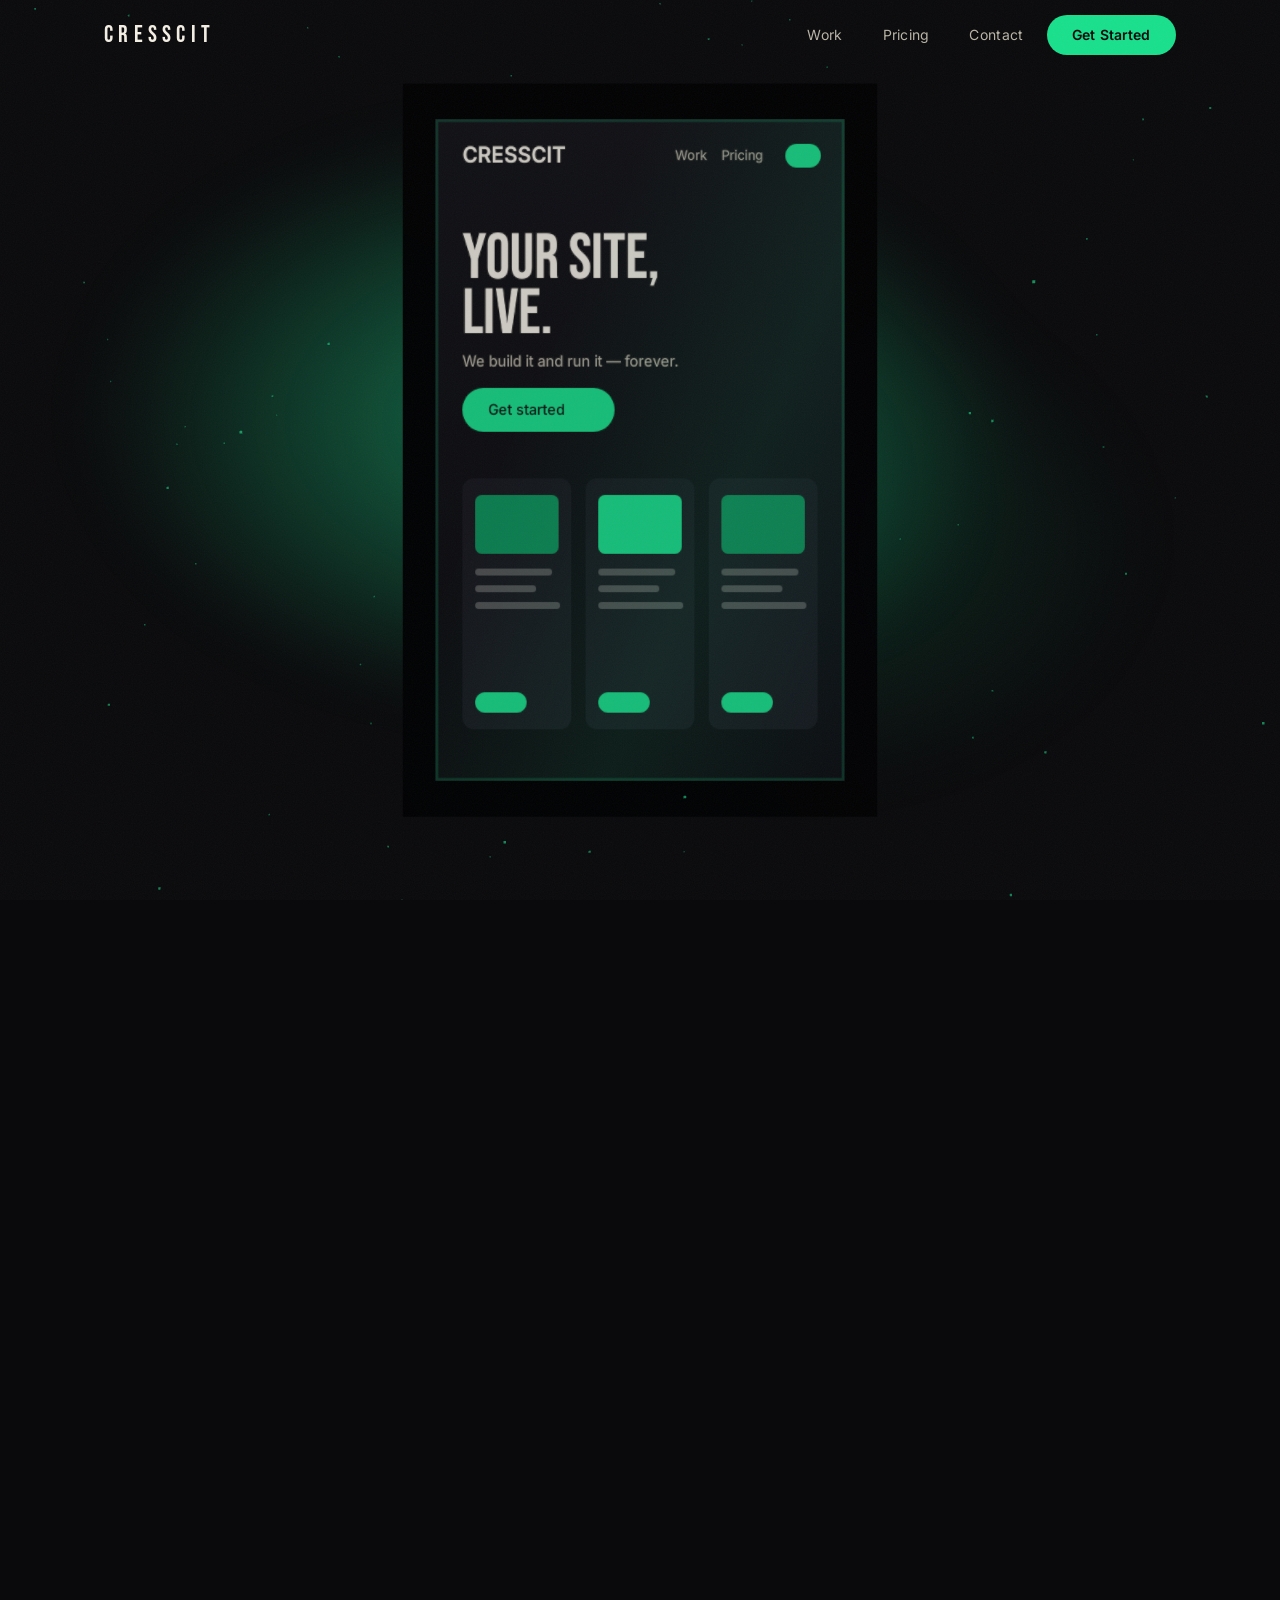
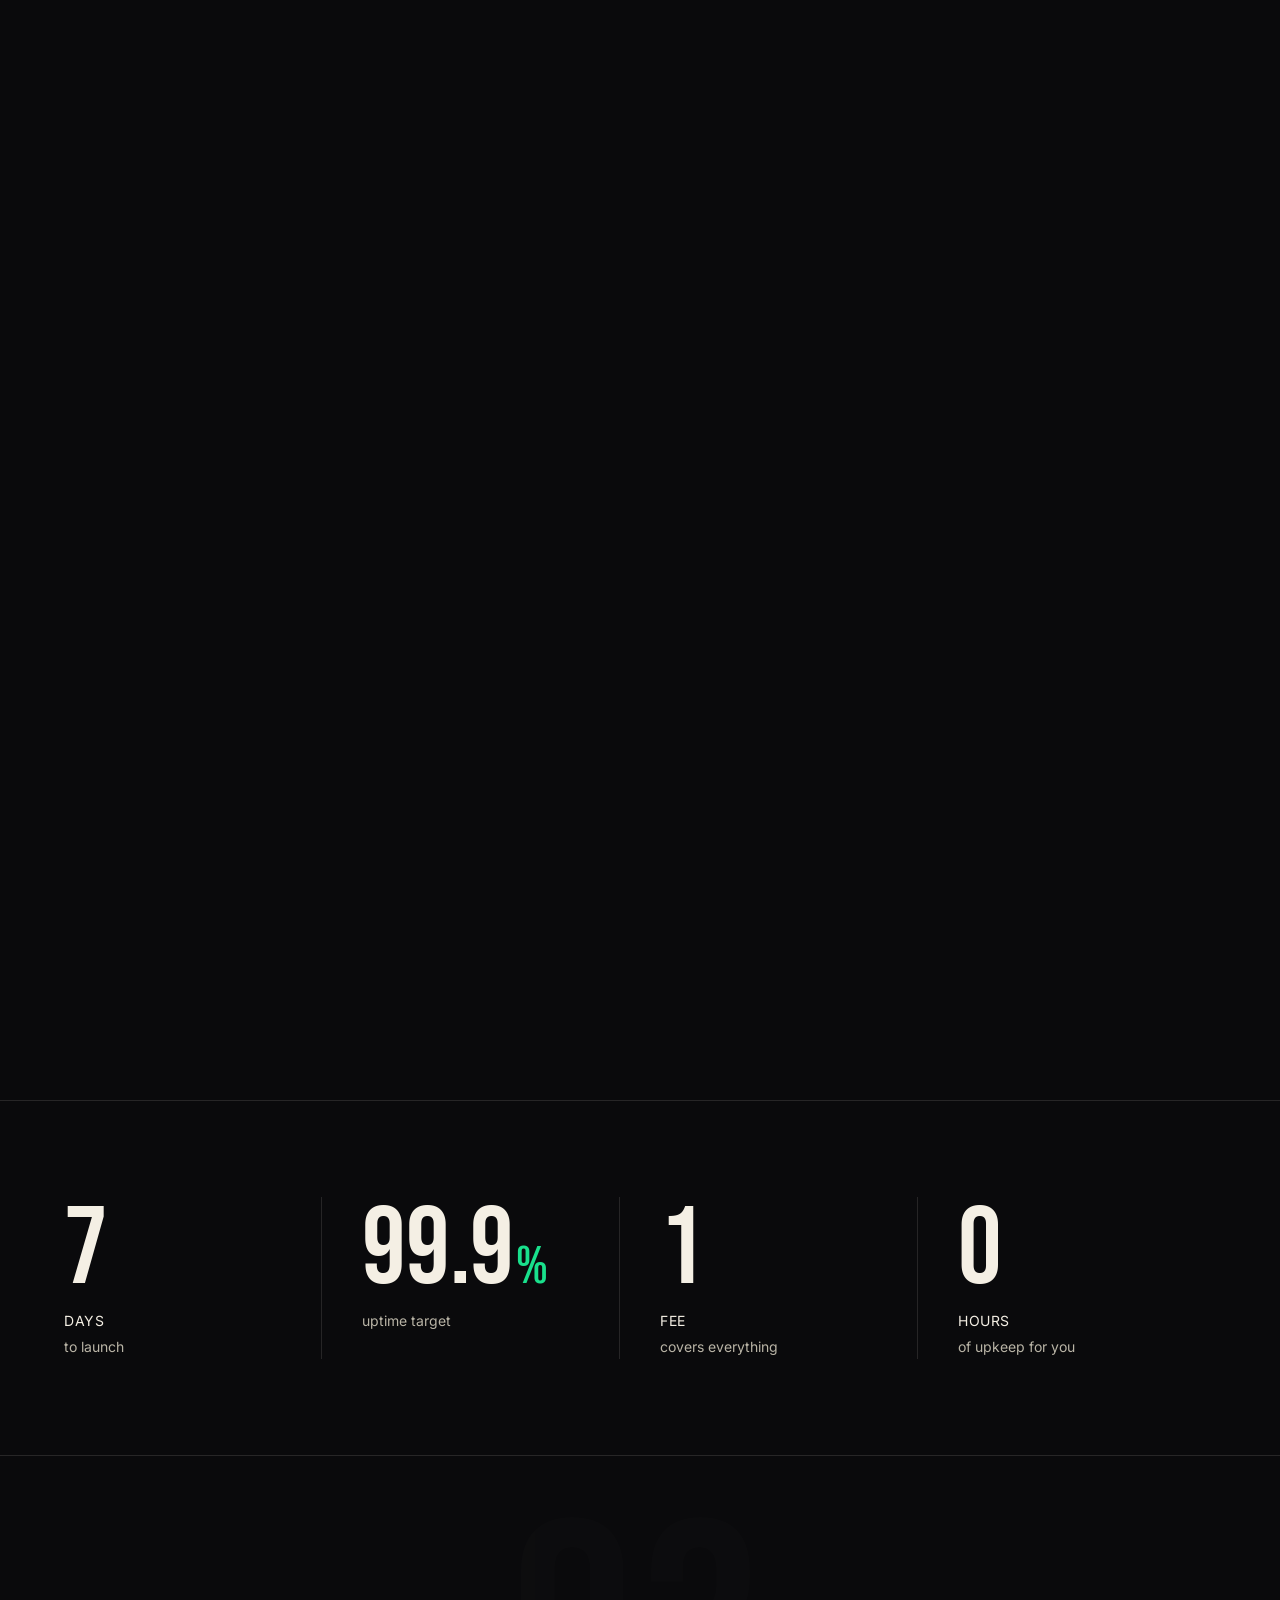
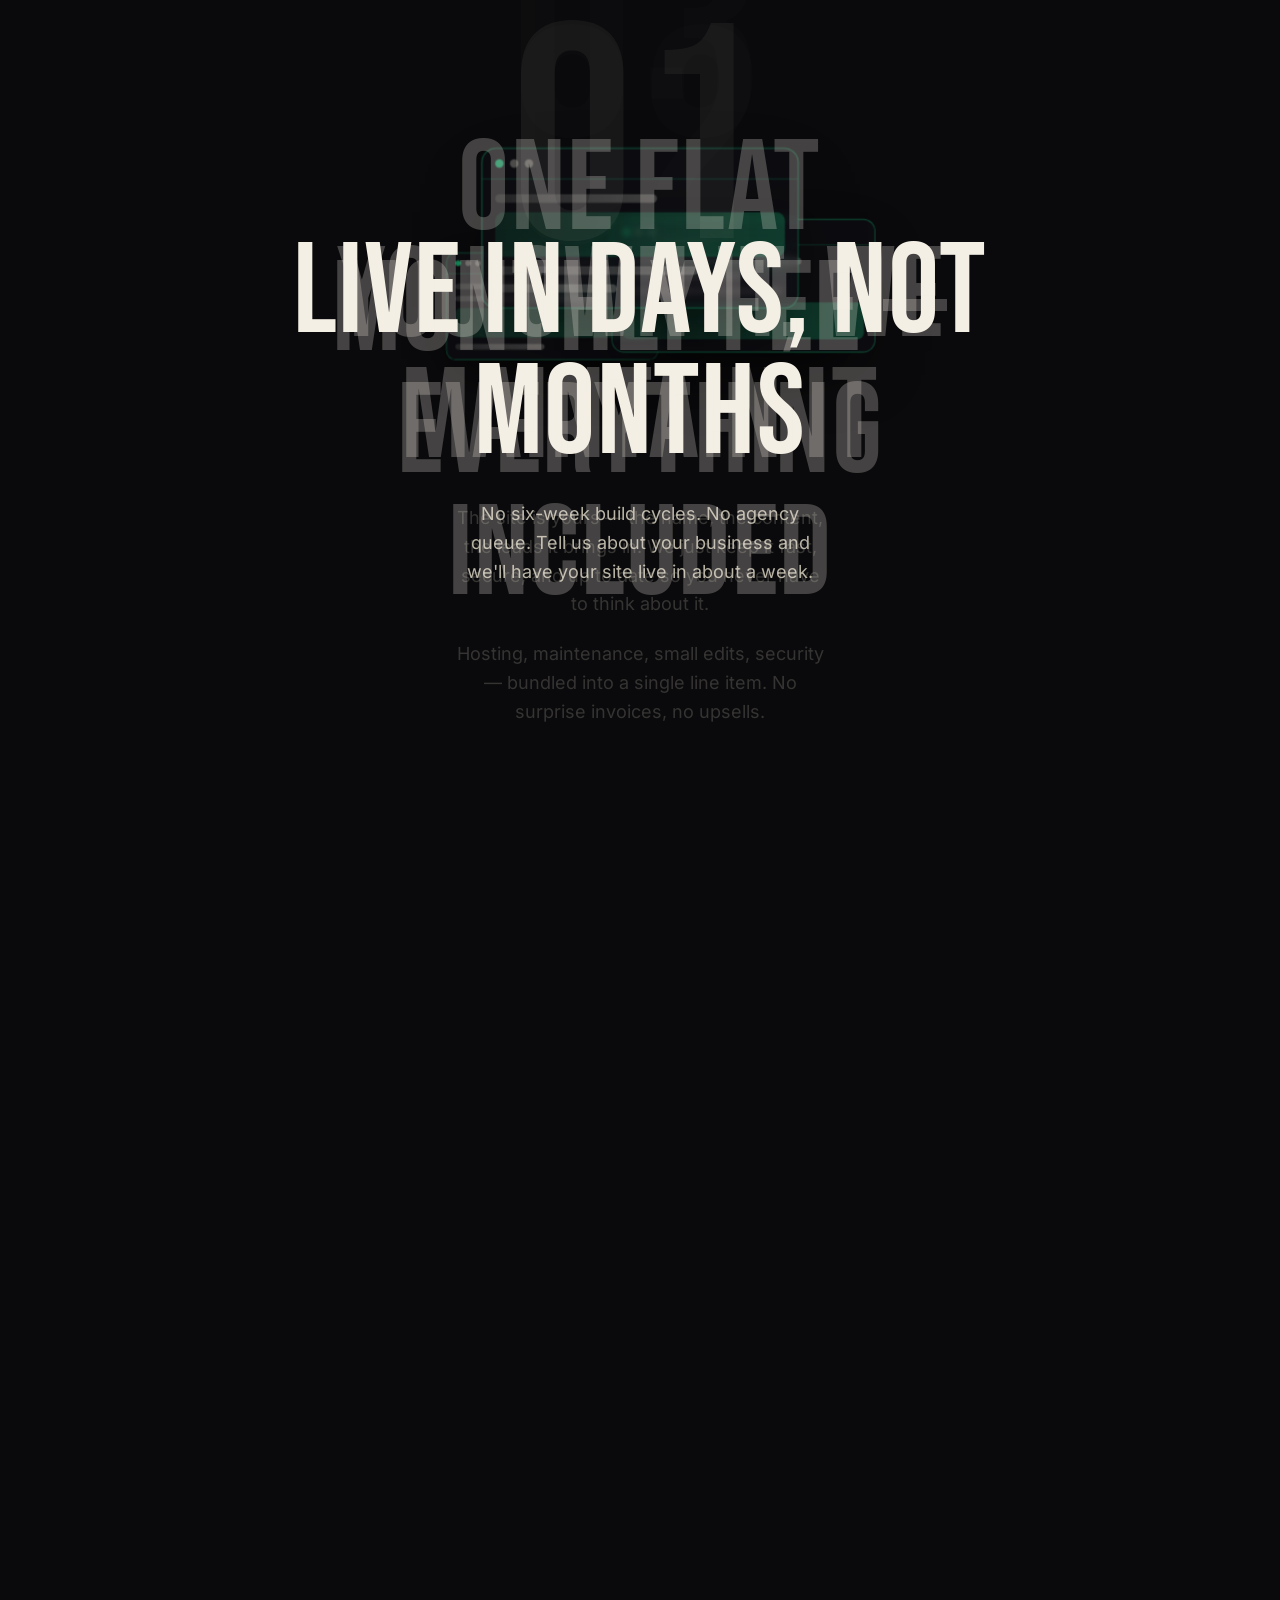
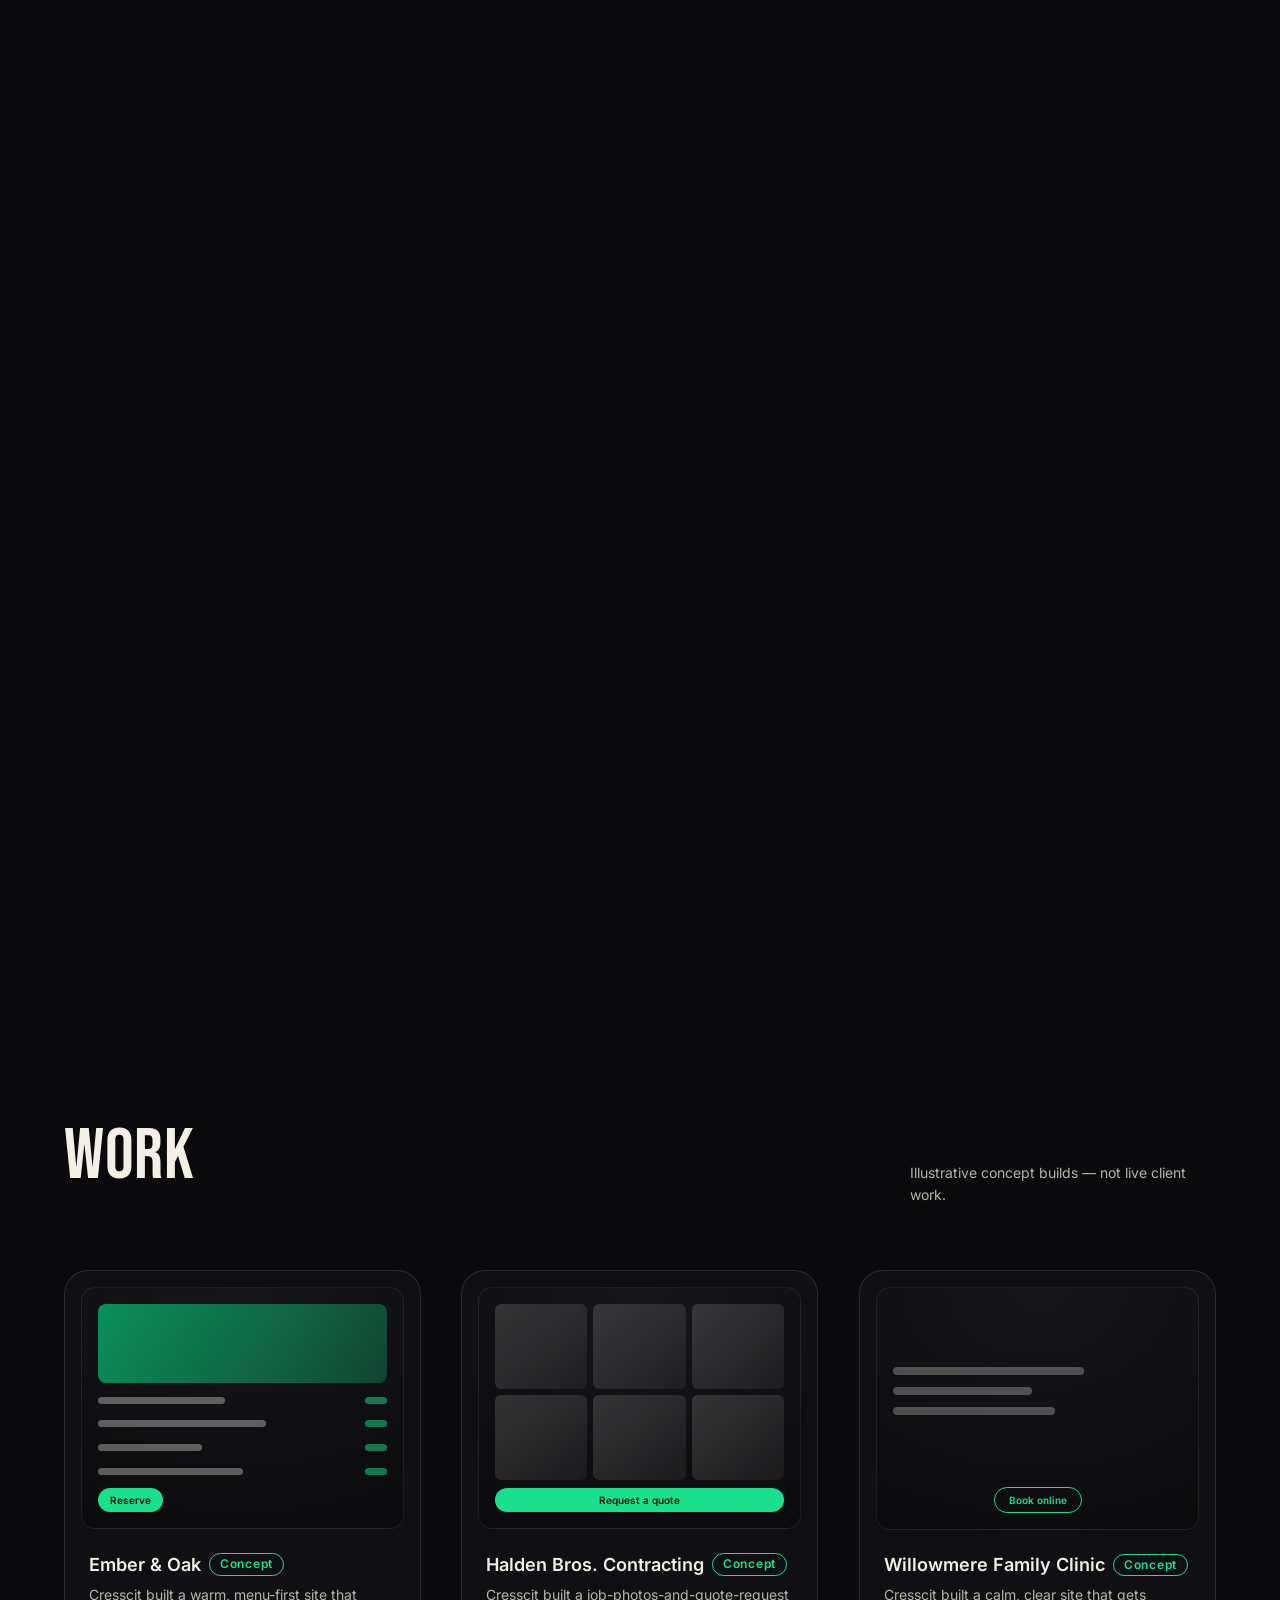
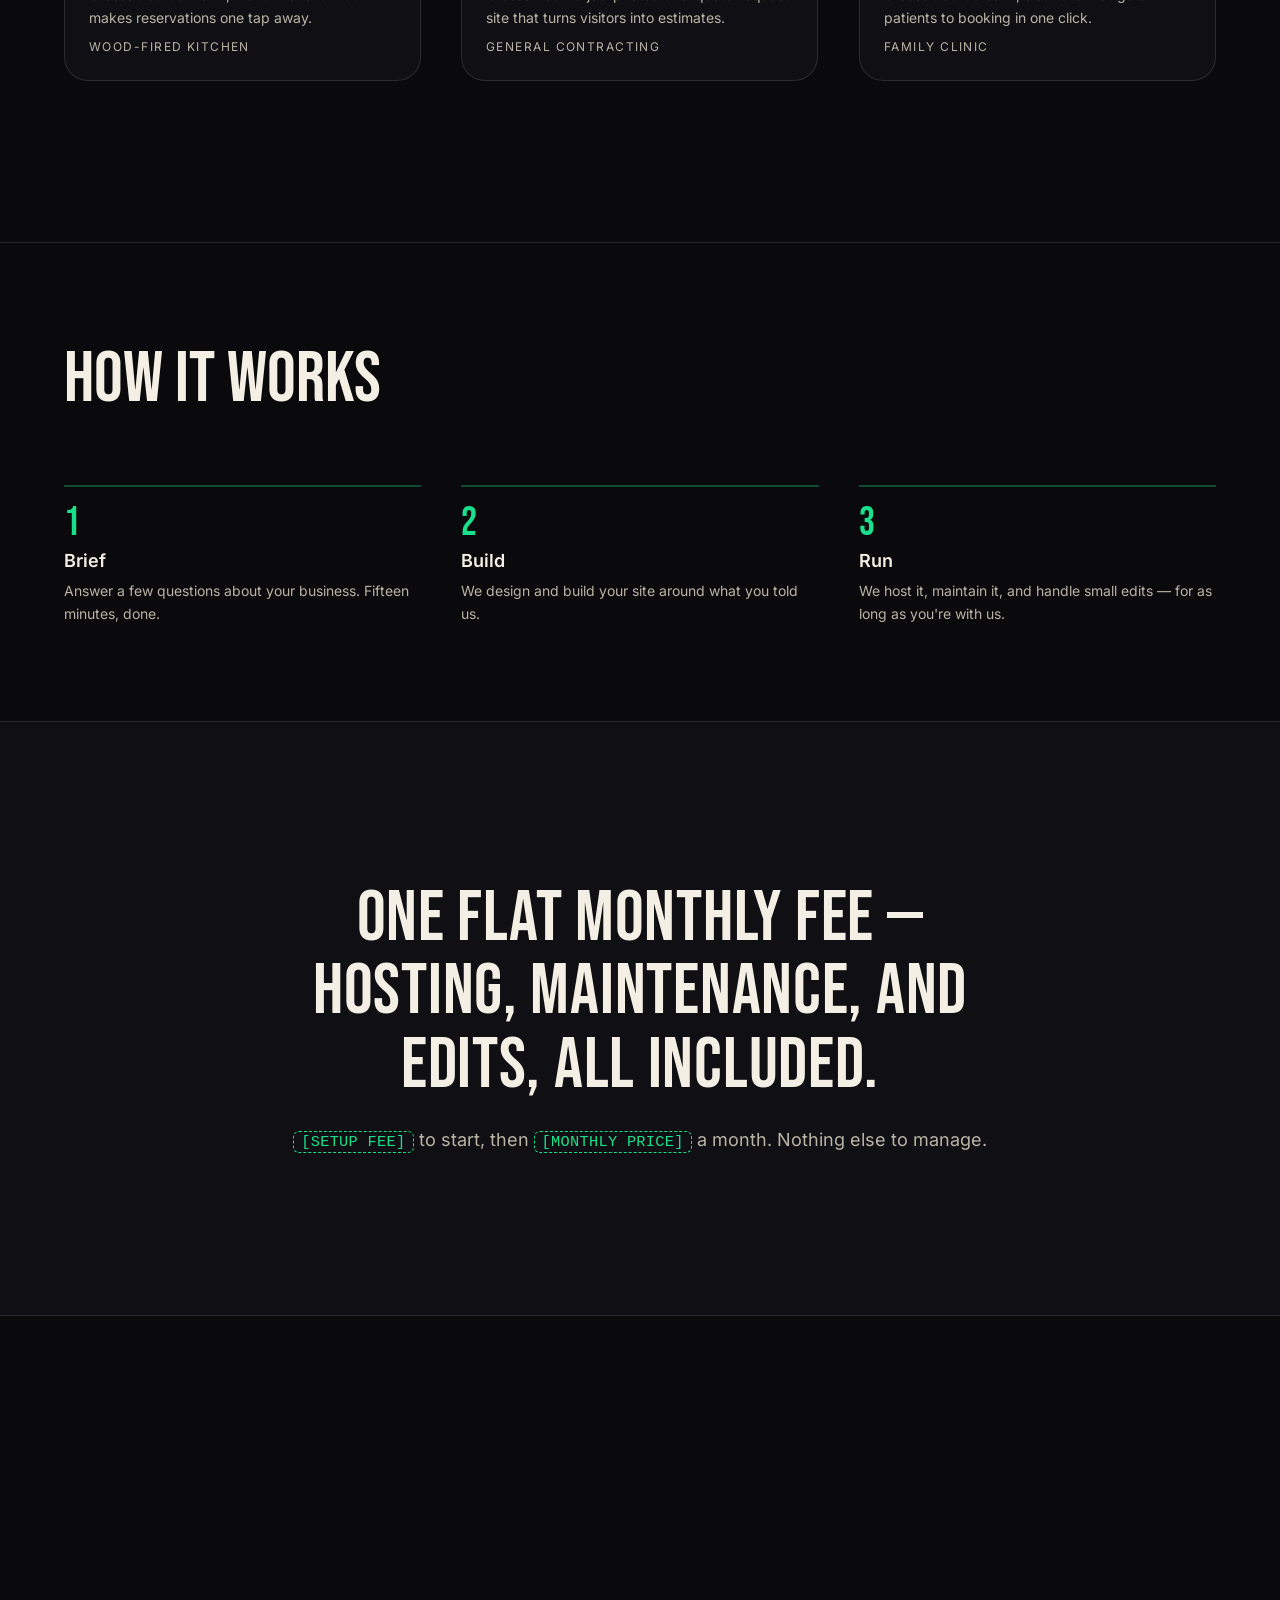
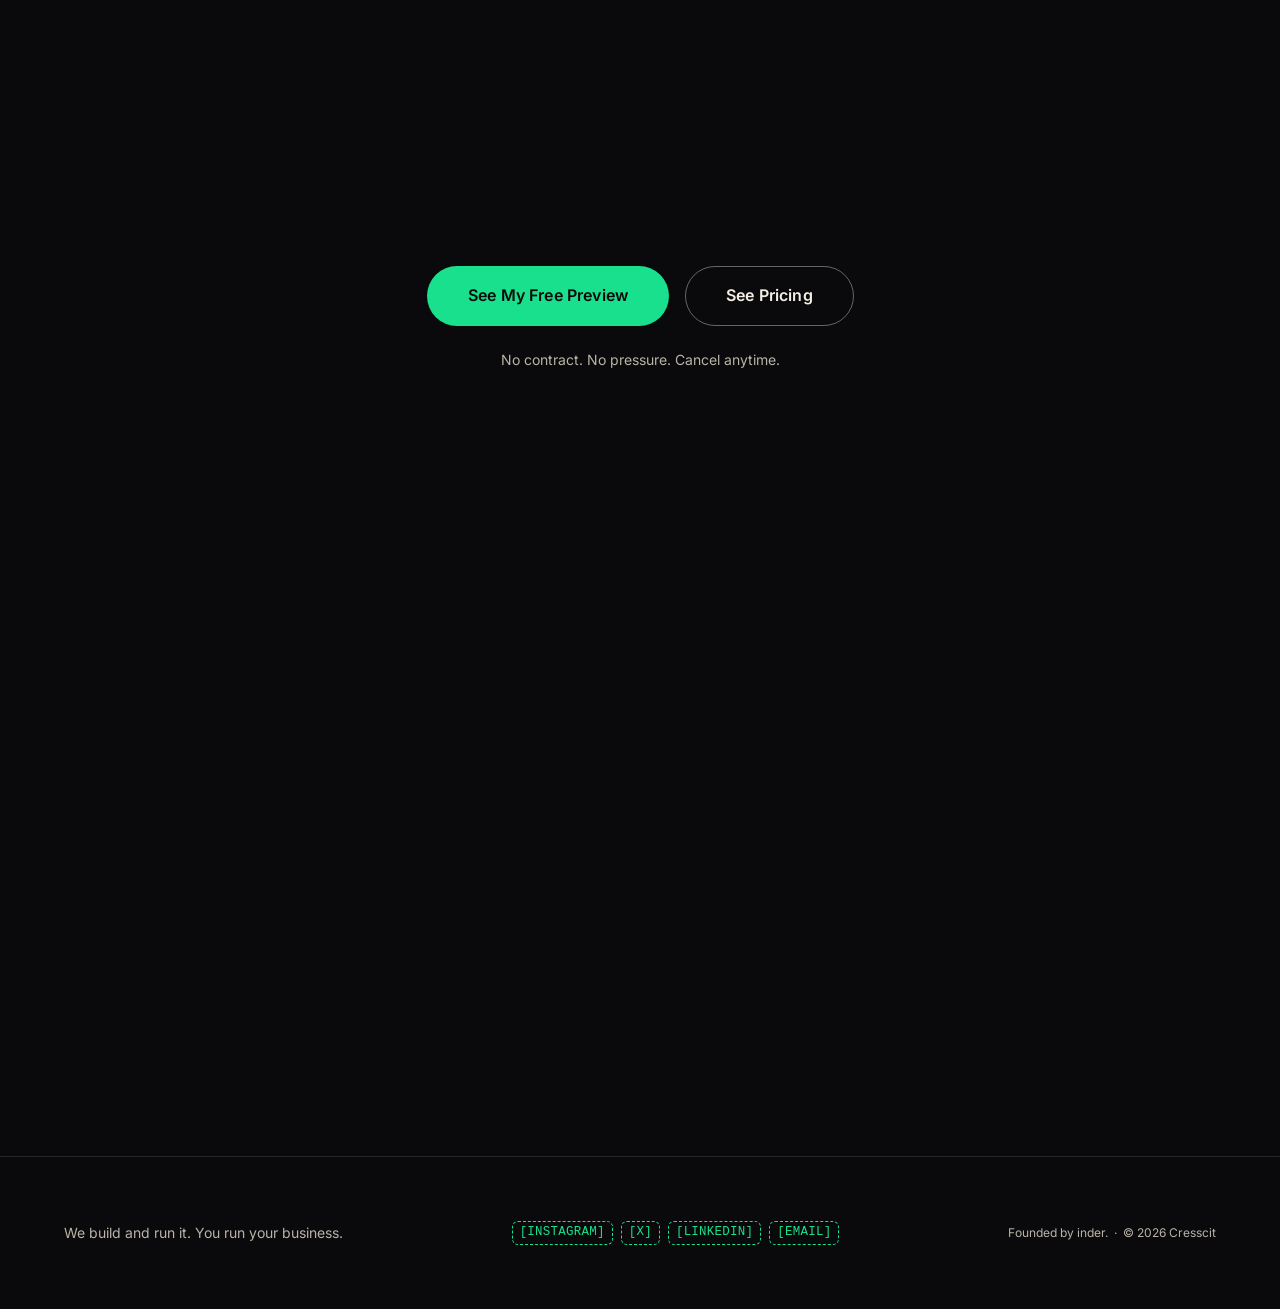
==== index.html @ 9663f8cd "Cresscit flagship landing page — QA-passed initial release Static cinematic landing page: WebGL mono" ====
<!doctype html>
<html lang="en">
<head>
  <meta charset="utf-8">
  <meta name="viewport" content="width=device-width, initial-scale=1">

  <!-- @component: seo-head -->
  <title>Cresscit — We Build and Run Your Website</title>
  <meta name="description" content="Cresscit builds your small business website and runs it for good — hosting, maintenance, and edits, all in one flat monthly fee. Live in days.">
  <meta name="theme-color" content="#0a0a0c">

  <meta property="og:type" content="website">
  <meta property="og:title" content="Cresscit — We Build and Run Your Website So You Never Have To">
  <meta property="og:description" content="A website that just works. Cresscit designs, launches, and maintains it — one flat monthly fee, zero effort from you.">
  <!-- og:image intentionally omitted for now — see README. -->

  <link rel="icon" type="image/svg+xml" href="./assets/img/favicon.svg">

  <!-- Preload the two above-the-fold faces (display title + body). -->
  <link rel="preload" href="./assets/fonts/bebas-neue-latin-400-normal.woff2" as="font" type="font/woff2" crossorigin>
  <link rel="preload" href="./assets/fonts/inter-latin-400-normal.woff2" as="font" type="font/woff2" crossorigin>

  <link rel="stylesheet" href="./css/tokens.css">
  <link rel="stylesheet" href="./css/main.css">

  <!-- Three.js resolves the bare "three" specifier to the vendored ES module. -->
  <script type="importmap">
    { "imports": { "three": "./assets/vendor/three.module.min.js" } }
  </script>

  <!-- Lenis (UMD) — deferred so it never blocks render. -->
  <script src="./assets/vendor/lenis.min.js" defer></script>
  <!-- Site behavior (ES module); it imports ./js/hero-scene.js itself. -->
  <script type="module" src="./js/main.js"></script>
</head>
<body>
  <!-- @component: skip-link -->
  <a class="skip-link" href="#main">Skip to content</a>

  <!-- @component: grain (film-grain overlay, decorative) -->
  <div class="grain" aria-hidden="true"></div>

  <!-- @component: nav -->
  <header class="nav" data-nav>
    <div class="nav__inner">
      <a class="nav__wordmark" href="#top" aria-label="Cresscit — home">CRESSCIT</a>
      <nav class="nav__links" aria-label="Primary">
        <a href="#work">Work</a>
        <a href="#pricing">Pricing</a>
        <a href="#contact">Contact</a>
      </nav>
      <a class="btn btn--pill" href="#contact">Get Started</a>
    </div>
  </header>

  <main id="main">
    <span id="top" aria-hidden="true"></span>

    <!-- @component: hero-monolith -->
    <section class="hero" data-hero aria-labelledby="hero-title">
      <div class="hero__pin">
        <!-- Decorative fake-bloom + WebGL scene (or CSS fallback). -->
        <div class="hero__bloom" aria-hidden="true"></div>
        <div class="hero__scene" aria-hidden="true">
          <canvas class="hero__canvas" data-hero-canvas></canvas>
          <!-- CSS poster "monolith": visible while the WebGL scene lazy-loads;
               stays permanently if WebGL is unavailable or motion is reduced. -->
          <div class="hero__fallback" data-hero-fallback aria-hidden="true">
            <div class="hero__slab"></div>
          </div>
        </div>

        <div class="hero__overlay">
          <!-- Real text H1 = LCP element (not drawn on canvas). -->
          <h1 class="hero__title" id="hero-title" data-hero-title aria-label="Cresscit">
            <span aria-hidden="true">C</span><span aria-hidden="true">R</span><span aria-hidden="true">E</span><span aria-hidden="true">S</span><span aria-hidden="true">S</span><span aria-hidden="true">C</span><span aria-hidden="true">I</span><span aria-hidden="true">T</span>
          </h1>
          <p class="hero__subtitle" data-hero-sub>We build your website. Then we run it — forever.</p>
          <div class="hero__hint" data-hero-hint aria-hidden="true">
            <span class="hero__hint-line"></span>
            <span class="hero__hint-label">Scroll</span>
          </div>
        </div>
      </div>
    </section>

    <!-- @component: stats -->
    <section class="stats" aria-label="Cresscit by the numbers" data-stats>
      <div class="stats__inner">
        <div class="stat">
          <span class="stat__value"><span class="stat__num" data-count-to="7" data-count-decimals="0">0</span></span>
          <span class="stat__suffix">days</span>
          <span class="stat__label">to launch</span>
        </div>
        <div class="stat">
          <span class="stat__value"><span class="stat__num" data-count-to="99.9" data-count-decimals="1">0</span><span class="stat__unit">%</span></span>
          <span class="stat__label">uptime target</span>
        </div>
        <div class="stat">
          <span class="stat__value"><span class="stat__num" data-count-to="1" data-count-decimals="0">0</span></span>
          <span class="stat__suffix">fee</span>
          <span class="stat__label">covers everything</span>
        </div>
        <div class="stat">
          <span class="stat__value"><span class="stat__num" data-count-to="0" data-count-decimals="0">0</span></span>
          <span class="stat__suffix">hours</span>
          <span class="stat__label">of upkeep for you</span>
        </div>
      </div>
    </section>

    <!-- @component: pillars-forge -->
    <section class="pillars" data-pillars aria-labelledby="pillars-heading">
      <h2 class="visually-hidden" id="pillars-heading">Why Cresscit</h2>
      <div class="pillars__pin">
        <!-- Decorative floating holographic browser windows. -->
        <div class="forge" aria-hidden="true">
          <div class="forge__window" data-depth="0.10" style="--z:-620px; --x:-30%; --y:-24%; --s:.72; --delay:0s;">
            <div class="win__bar"><span></span><span></span><span></span></div>
            <div class="win__body"><i style="width:70%"></i><i style="width:44%"></i><i style="width:58%"></i><i class="win__block"></i></div>
          </div>
          <div class="forge__window" data-depth="0.18" style="--z:-460px; --x:34%; --y:-30%; --s:.82; --delay:-3s;">
            <div class="win__bar"><span></span><span></span><span></span></div>
            <div class="win__body"><i style="width:52%"></i><i class="win__block"></i><i style="width:64%"></i><i style="width:38%"></i></div>
          </div>
          <div class="forge__window" data-depth="0.30" style="--z:-300px; --x:-38%; --y:26%; --s:.92; --delay:-6s;">
            <div class="win__bar"><span></span><span></span><span></span></div>
            <div class="win__body"><i style="width:60%"></i><i style="width:80%"></i><i class="win__block"></i><i style="width:46%"></i></div>
          </div>
          <div class="forge__window" data-depth="0.46" style="--z:-160px; --x:40%; --y:24%; --s:1.02; --delay:-9s;">
            <div class="win__bar"><span></span><span></span><span></span></div>
            <div class="win__body"><i style="width:74%"></i><i style="width:50%"></i><i style="width:66%"></i><i class="win__block"></i></div>
          </div>
          <div class="forge__window" data-depth="0.60" style="--z:-40px; --x:0%; --y:-2%; --s:1.10; --delay:-12s;">
            <div class="win__bar"><span></span><span></span><span></span></div>
            <div class="win__body"><i style="width:56%"></i><i class="win__block"></i><i style="width:70%"></i><i style="width:42%"></i></div>
          </div>
        </div>

        <div class="pillars__stage">
          <!-- @component: pillar -->
          <article class="pillar" data-pillar="0">
            <span class="pillar__num" aria-hidden="true">01</span>
            <div class="pillar__text">
              <h3 class="pillar__head">Live in days, not months</h3>
              <p class="pillar__body">No six-week build cycles. No agency queue. Tell us about your business and we'll have your site live in about a week.</p>
            </div>
          </article>
          <article class="pillar" data-pillar="1">
            <span class="pillar__num" aria-hidden="true">02</span>
            <div class="pillar__text">
              <h3 class="pillar__head">You own it, we maintain it</h3>
              <p class="pillar__body">The site is yours — the name, the content, the leads it brings in. We just keep it fast, secure, and up to date so you never have to think about it.</p>
            </div>
          </article>
          <article class="pillar" data-pillar="2">
            <span class="pillar__num" aria-hidden="true">03</span>
            <div class="pillar__text">
              <h3 class="pillar__head">One flat monthly fee — everything included</h3>
              <p class="pillar__body">Hosting, maintenance, small edits, security — bundled into a single line item. No surprise invoices, no upsells.</p>
            </div>
          </article>
        </div>
      </div>
    </section>

    <!-- @component: work-cards -->
    <section class="work" id="work" aria-labelledby="work-heading">
      <div class="work__inner">
        <header class="work__header">
          <h2 class="work__title" id="work-heading">Work</h2>
          <p class="work__note">Illustrative concept builds — not live client work.</p>
        </header>

        <div class="work__grid">
          <!-- @component: work-card -->
          <article class="card reveal" data-card>
            <div class="card__screen" aria-hidden="true">
              <!-- Restaurant mockup: hero band + menu rows -->
              <div class="mock mock--restaurant">
                <div class="mock__band"></div>
                <div class="mock__rows">
                  <span class="mock__row"><em style="width:44%"></em><b></b></span>
                  <span class="mock__row"><em style="width:58%"></em><b></b></span>
                  <span class="mock__row"><em style="width:36%"></em><b></b></span>
                  <span class="mock__row"><em style="width:50%"></em><b></b></span>
                </div>
                <span class="mock__cta">Reserve</span>
              </div>
            </div>
            <div class="card__meta">
              <h3 class="card__name">Ember &amp; Oak <span class="tag">Concept</span></h3>
              <p class="card__line">Cresscit built a warm, menu-first site that makes reservations one tap away.</p>
              <p class="card__vertical">Wood-fired kitchen</p>
            </div>
          </article>

          <article class="card reveal" data-card>
            <div class="card__screen" aria-hidden="true">
              <!-- Contractor mockup: photo grid + quote button -->
              <div class="mock mock--contractor">
                <div class="mock__grid">
                  <span></span><span></span><span></span>
                  <span></span><span></span><span></span>
                </div>
                <span class="mock__cta mock__cta--wide">Request a quote</span>
              </div>
            </div>
            <div class="card__meta">
              <h3 class="card__name">Halden Bros. Contracting <span class="tag">Concept</span></h3>
              <p class="card__line">Cresscit built a job-photos-and-quote-request site that turns visitors into estimates.</p>
              <p class="card__vertical">General contracting</p>
            </div>
          </article>

          <article class="card reveal" data-card>
            <div class="card__screen" aria-hidden="true">
              <!-- Clinic mockup: calm rows + booking pill -->
              <div class="mock mock--clinic">
                <div class="mock__calm">
                  <span class="mock__line" style="width:66%"></span>
                  <span class="mock__line" style="width:48%"></span>
                  <span class="mock__line" style="width:56%"></span>
                </div>
                <span class="mock__pill">Book online</span>
              </div>
            </div>
            <div class="card__meta">
              <h3 class="card__name">Willowmere Family Clinic <span class="tag">Concept</span></h3>
              <p class="card__line">Cresscit built a calm, clear site that gets patients to booking in one click.</p>
              <p class="card__vertical">Family clinic</p>
            </div>
          </article>
        </div>
      </div>
    </section>

    <!-- @component: steps -->
    <section class="steps" aria-labelledby="steps-heading">
      <div class="steps__inner">
        <h2 class="steps__title" id="steps-heading">How it works</h2>
        <ol class="steps__rail">
          <li class="step reveal">
            <span class="step__num">1</span>
            <h3 class="step__name">Brief</h3>
            <p class="step__line">Answer a few questions about your business. Fifteen minutes, done.</p>
          </li>
          <li class="step reveal">
            <span class="step__num">2</span>
            <h3 class="step__name">Build</h3>
            <p class="step__line">We design and build your site around what you told us.</p>
          </li>
          <li class="step reveal">
            <span class="step__num">3</span>
            <h3 class="step__name">Run</h3>
            <p class="step__line">We host it, maintain it, and handle small edits — for as long as you're with us.</p>
          </li>
        </ol>
      </div>
    </section>

    <!-- @component: pricing -->
    <section class="pricing" id="pricing" aria-labelledby="pricing-heading">
      <div class="pricing__inner">
        <h2 class="pricing__lede" id="pricing-heading">One flat monthly fee — hosting, maintenance, and edits, all included.</h2>
        <p class="pricing__detail">
          <mark class="ph">[SETUP FEE]</mark> to start, then <mark class="ph">[MONTHLY PRICE]</mark> a month. Nothing else to manage.
        </p>
      </div>
    </section>

    <!-- @component: cta-finale -->
    <section class="finale" id="contact" aria-labelledby="finale-heading">
      <div class="finale__pin">
        <div class="finale__inner">
          <h2 class="finale__line" id="finale-heading" data-finale aria-label="Get your site live this week.">
            <span class="word">Get</span> <span class="word">your</span> <span class="word">site</span> <span class="word">live</span> <span class="word">this</span> <span class="word">week.</span>
          </h2>
          <div class="finale__actions">
            <a class="btn btn--primary" href="mailto:hello@cresscit.com?subject=Free%20preview%20request">See My Free Preview</a>
            <a class="btn btn--outline" href="#pricing">See Pricing</a>
          </div>
          <p class="finale__micro">No contract. No pressure. Cancel anytime.</p>
        </div>
      </div>
    </section>
  </main>

  <!-- @component: footer -->
  <footer class="footer">
    <div class="footer__inner">
      <p class="footer__tagline">We build and run it. You run your business.</p>
      <p class="footer__social">
        <mark class="ph">[INSTAGRAM]</mark> <mark class="ph">[X]</mark> <mark class="ph">[LINKEDIN]</mark> <mark class="ph">[EMAIL]</mark>
      </p>
      <p class="footer__credit">Founded by inder. &nbsp;·&nbsp; © 2026 Cresscit</p>
    </div>
  </footer>
</body>
</html>
---- css/tokens.css ----
/* ==========================================================================
   CRESSCIT — Design Tokens
   Every color / space / type / motion value the site uses lives HERE only.
   Consumed by css/main.css. Do not hard-code raw values elsewhere.
   ========================================================================== */

/* @component: font-faces (self-hosted, OFL — no runtime CDN) */
@font-face {
  font-family: 'Bebas Neue';
  font-style: normal;
  font-weight: 400;
  font-display: swap;
  src: url('../assets/fonts/bebas-neue-latin-400-normal.woff2') format('woff2');
}
@font-face {
  font-family: 'Inter';
  font-style: normal;
  font-weight: 400;
  font-display: swap;
  src: url('../assets/fonts/inter-latin-400-normal.woff2') format('woff2');
}
@font-face {
  font-family: 'Inter';
  font-style: normal;
  font-weight: 600;
  font-display: swap;
  src: url('../assets/fonts/inter-latin-600-normal.woff2') format('woff2');
}

:root {
  /* ---- Ink (backgrounds) ------------------------------------------------ */
  --ink: #0a0a0c;
  --ink-2: #101014;
  --ink-3: #16161c;

  /* ---- Emerald (accent / glow only) ------------------------------------ */
  --emerald: #19e08c;
  --emerald-deep: #0b9159;
  --emerald-glow: rgba(25, 224, 140, .35);

  /* ---- Cream (type) ----------------------------------------------------- */
  --cream: #f4efe4;
  --cream-dim: #b9b4a6;

  /* ---- Type families ---------------------------------------------------- */
  --font-display: 'Bebas Neue', 'Arial Narrow', sans-serif; /* huge condensed */
  --font-body: 'Inter', system-ui, sans-serif;
  --font-mono: ui-monospace, 'SFMono-Regular', 'Menlo', 'Consolas', monospace;

  /* ---- Fluid type scale (clamp: min / preferred / max) ------------------ */
  --fs-100: .75rem;                                   /* 12px  — micro */
  --fs-200: .875rem;                                  /* 14px  — small */
  --fs-300: 1rem;                                     /* 16px  — body  */
  --fs-400: 1.125rem;                                 /* 18px  — lead  */
  --fs-500: clamp(1.5rem, 1rem + 2vw, 2.5rem);        /* sub-heads */
  --fs-600: clamp(2.25rem, 1rem + 5vw, 4.5rem);       /* section heads */
  --fs-700: clamp(3.5rem, 1rem + 9vw, 8rem);          /* pillar / display */
  --fs-hero: 18vw;                                    /* CRESSCIT title */
  --fs-finale: clamp(2.75rem, 1rem + 9vw, 9rem);      /* finale line */
  --fs-stat: clamp(3.5rem, 2rem + 6vw, 7rem);         /* stat values */
  --fs-ghost: clamp(9rem, 24vw, 22rem);               /* pillar ghost numerals */
  --fs-ghost-sm: clamp(4rem, 22vw, 5.5rem);           /* ghost numerals, narrow screens */

  --lh-tight: .9;
  --lh-snug: 1.15;
  --lh-body: 1.6;
  --tracking-wide: .22em;
  --tracking-wider: .34em;

  /* ---- Spacing scale (4 / 8 / 16 / 24 / 40 / 64 / 96 / 160) ------------- */
  --space-1: 4px;
  --space-2: 8px;
  --space-3: 16px;
  --space-4: 24px;
  --space-5: 40px;
  --space-6: 64px;
  --space-7: 96px;
  --space-8: 160px;

  /* ---- Radii ------------------------------------------------------------ */
  --radius-sm: 6px;
  --radius-md: 14px;
  --radius-lg: 24px;
  --radius-pill: 999px;

  /* ---- Layout ----------------------------------------------------------- */
  --maxw: 1200px;
  --maxw-narrow: 760px;
  --gutter: clamp(20px, 5vw, 64px);
  --hairline: 1px solid rgba(244, 239, 228, .12);
  --nav-h: 72px;

  /* ---- Z-layers --------------------------------------------------------- */
  --z-base: 0;
  --z-scene: 1;
  --z-content: 2;
  --z-nav: 50;
  --z-grain: 90;
  --z-skip: 100;

  /* ---- Easings ---------------------------------------------------------- */
  --ease-out: cubic-bezier(.16, 1, .3, 1);
  --ease-in-out: cubic-bezier(.65, 0, .35, 1);
  --ease-emphatic: cubic-bezier(.22, 1, .36, 1);

  /* ---- Durations -------------------------------------------------------- */
  --dur-fast: 160ms;
  --dur-base: 220ms;
  --dur-mid: 400ms;
  --dur-slow: 700ms;
  --dur-count: 900ms;

  /* ---- Shadows / glow --------------------------------------------------- */
  --shadow-card: 0 20px 60px -20px rgba(0, 0, 0, .8);
  --shadow-glow: 0 0 0 1px var(--emerald-glow), 0 24px 70px -24px var(--emerald-glow);
}
---- css/main.css ----
/* ==========================================================================
   CRESSCIT — Main stylesheet
   All raw values come from css/tokens.css custom properties.
   Order: reset · base · utilities · grain · nav · hero · stats · pillars ·
          work · steps · pricing · finale · footer · reduced-motion
   ========================================================================== */

/* ---- Reset / base ------------------------------------------------------- */
*, *::before, *::after { box-sizing: border-box; }
* { margin: 0; }

html {
  scroll-behavior: smooth;
  -webkit-text-size-adjust: 100%;
}
html.lenis, html.lenis body { height: auto; }
.lenis.lenis-smooth { scroll-behavior: auto !important; }
.lenis.lenis-smooth [data-lenis-prevent] { overscroll-behavior: contain; }
.lenis.lenis-stopped { overflow: hidden; }

body {
  background: var(--ink);
  color: var(--cream);
  font-family: var(--font-body);
  font-size: var(--fs-300);
  line-height: var(--lh-body);
  font-weight: 400;
  -webkit-font-smoothing: antialiased;
  text-rendering: optimizeLegibility;
  overflow-x: hidden;
}

img, svg, canvas { display: block; max-width: 100%; }
a { color: inherit; text-decoration: none; }
h1, h2, h3 { line-height: var(--lh-snug); font-weight: 400; }

::selection { background: var(--emerald); color: var(--ink); }

/* ---- Utilities ---------------------------------------------------------- */
/* Screen-reader-only: visually hidden but present in the accessibility tree. */
.visually-hidden {
  position: absolute !important;
  width: 1px; height: 1px;
  padding: 0; margin: -1px;
  overflow: hidden; clip: rect(0 0 0 0);
  white-space: nowrap; border: 0;
}

/* @component: skip-link */
.skip-link {
  position: fixed;
  top: var(--space-2);
  left: var(--space-2);
  z-index: var(--z-skip);
  padding: var(--space-2) var(--space-3);
  background: var(--emerald);
  color: var(--ink);
  font-weight: 600;
  border-radius: var(--radius-sm);
  transform: translateY(-160%);
  transition: transform var(--dur-base) var(--ease-out);
}
.skip-link:focus { transform: translateY(0); }

:where(a, button, [tabindex]):focus-visible {
  outline: 2px solid var(--emerald);
  outline-offset: 3px;
  border-radius: var(--radius-sm);
}

/* ---- Shared buttons ----------------------------------------------------- */
/* @component: btn */
.btn {
  display: inline-flex;
  align-items: center;
  justify-content: center;
  gap: var(--space-2);
  font-family: var(--font-body);
  font-weight: 600;
  font-size: var(--fs-300);
  letter-spacing: .01em;
  padding: var(--space-3) var(--space-5);
  border-radius: var(--radius-pill);
  border: 1px solid transparent;
  cursor: pointer;
  transition: transform var(--dur-base) var(--ease-out),
              box-shadow var(--dur-base) var(--ease-out),
              background-color var(--dur-base) var(--ease-out),
              color var(--dur-base) var(--ease-out);
  will-change: transform;
}
.btn--pill {
  background: var(--emerald);
  color: var(--ink);
  padding: var(--space-2) var(--space-4);
  font-size: var(--fs-200);
}
.btn--pill:hover { box-shadow: 0 0 0 4px var(--emerald-glow); transform: translateY(-1px); }

.btn--primary {
  background: var(--emerald);
  color: var(--ink);
}
.btn--primary:hover {
  transform: translateY(-2px);
  box-shadow: 0 12px 40px -8px var(--emerald-glow), 0 0 0 4px var(--emerald-glow);
}
.btn--outline {
  background: transparent;
  color: var(--cream);
  border-color: rgba(244, 239, 228, .4);
}
.btn--outline:hover { background: var(--cream); color: var(--ink); }

/* @component: grain (film-grain overlay) ---------------------------------- */
.grain {
  position: fixed;
  inset: 0;
  z-index: var(--z-grain);
  pointer-events: none;
  opacity: .04;
  background-image: url("data:image/svg+xml,%3Csvg xmlns='http://www.w3.org/2000/svg' width='140' height='140'%3E%3Cfilter id='n'%3E%3CfeTurbulence type='fractalNoise' baseFrequency='0.9' numOctaves='2' stitchTiles='stitch'/%3E%3C/filter%3E%3Crect width='100%25' height='100%25' filter='url(%23n)'/%3E%3C/svg%3E");
  background-size: 140px 140px;
  animation: grain-shift 700ms steps(8) infinite;
}
@keyframes grain-shift {
  0%   { transform: translate(0, 0); }
  12.5%{ transform: translate(-4%, 3%); }
  25%  { transform: translate(5%, -6%); }
  37.5%{ transform: translate(-6%, 4%); }
  50%  { transform: translate(4%, 5%); }
  62.5%{ transform: translate(-3%, -5%); }
  75%  { transform: translate(6%, 2%); }
  87.5%{ transform: translate(-5%, -3%); }
  100% { transform: translate(0, 0); }
}

/* @component: nav --------------------------------------------------------- */
.nav {
  position: fixed;
  inset: 0 0 auto 0;
  z-index: var(--z-nav);
  height: var(--nav-h);
  display: flex;
  align-items: center;
  border-bottom: 1px solid transparent;
  background: transparent;
  transition: background-color var(--dur-mid) var(--ease-out),
              border-color var(--dur-mid) var(--ease-out),
              backdrop-filter var(--dur-mid) var(--ease-out);
}
.nav.is-scrolled {
  background: rgba(10, 10, 12, .72);
  border-bottom-color: rgba(244, 239, 228, .12);
  -webkit-backdrop-filter: blur(14px);
  backdrop-filter: blur(14px);
}
.nav__inner {
  width: 100%;
  max-width: var(--maxw);
  margin: 0 auto;
  padding: 0 var(--gutter);
  display: flex;
  align-items: center;
  gap: var(--space-4);
}
.nav__wordmark {
  font-family: var(--font-display);
  font-size: 1.5rem;
  letter-spacing: var(--tracking-wide);
  color: var(--cream);
}
.nav__links {
  margin-left: auto;
  display: flex;
  gap: var(--space-5);
}
.nav__links a {
  font-size: var(--fs-200);
  color: var(--cream-dim);
  letter-spacing: .02em;
  transition: color var(--dur-base) var(--ease-out);
}
.nav__links a:hover { color: var(--cream); }

@media (max-width: 640px) {
  .nav__links { display: none; }
  .nav__inner { justify-content: space-between; }
  .btn--pill { margin-left: auto; }
}

/* @component: hero-monolith ----------------------------------------------- */
.hero {
  position: relative;
  height: 300vh;                 /* long scroll range drives the orbit */
}
.hero__pin {
  position: sticky;
  top: 0;
  height: 100vh;
  overflow: hidden;
}
.hero__bloom {
  position: absolute;
  inset: 0;
  z-index: var(--z-base);
  background:
    radial-gradient(60% 55% at 42% 46%, var(--emerald-glow), transparent 60%),
    radial-gradient(40% 40% at 62% 60%, rgba(11, 145, 89, .22), transparent 70%);
  filter: blur(30px);
  pointer-events: none;
}
.hero__bloom::after {
  content: "";
  position: absolute;
  inset: 0;
  background: radial-gradient(50% 45% at 46% 48%, rgba(25, 224, 140, .18), transparent 70%);
  mix-blend-mode: screen;
}
.hero__scene { position: absolute; inset: 0; z-index: var(--z-scene); }

/* Canvas starts invisible; `.webgl-ready` (added when the lazy-loaded scene
   initializes) fades it in over the poster. */
.hero__canvas {
  width: 100%;
  height: 100%;
  opacity: 0;
  transition: opacity var(--dur-mid) var(--ease-out);
}
.webgl-ready .hero__canvas { opacity: 1; }

/* Poster / fallback monolith — VISIBLE BY DEFAULT while three.js lazy-loads
   (and permanently under `.no-webgl` or reduced motion, where the scene is
   never initialized). Absolutely positioned inside the pinned hero, so
   showing/hiding it causes zero layout shift. */
.hero__fallback {
  display: grid;
  position: absolute;
  inset: 0;
  place-items: center;
  opacity: 1;
  transition: opacity var(--dur-mid) var(--ease-out);
}
.webgl-ready .hero__fallback { opacity: 0; }
.no-webgl .hero__canvas { display: none; }
.hero__slab {
  width: min(38vw, 320px);
  aspect-ratio: 2.2 / 3.4;
  border-radius: var(--radius-sm);
  background: linear-gradient(155deg, #14141a 0%, #0b0b0e 55%, #050507 100%);
  transform: perspective(1400px) rotateY(24deg) rotateX(4deg);
  box-shadow:
    -2px 0 0 var(--emerald),
    0 40px 120px -30px rgba(0, 0, 0, .9),
    0 0 90px -10px var(--emerald-glow);
}

.hero__overlay {
  position: absolute;
  inset: 0;
  z-index: var(--z-content);
  display: grid;
  place-content: center;
  text-align: center;
  padding: 0 var(--gutter);
  pointer-events: none;
}
.hero__title {
  font-family: var(--font-display);
  font-size: var(--fs-hero);
  line-height: var(--lh-tight);
  letter-spacing: .02em;
  color: var(--cream);
  display: flex;
  justify-content: center;
  gap: .015em;
  text-shadow: 0 0 60px rgba(0, 0, 0, .6);
}
.hero__title span {
  display: inline-block;
  transform: translateY(1.1em);
  filter: blur(14px);
  opacity: 0;
  will-change: transform, filter, opacity;
}
.hero__subtitle {
  margin-top: var(--space-4);
  font-size: var(--fs-400);
  color: var(--cream-dim);
  opacity: 0;
  transform: translateY(12px);
  will-change: opacity, transform;
}
.hero__hint {
  margin-top: var(--space-6);
  display: flex;
  flex-direction: column;
  align-items: center;
  gap: var(--space-2);
  opacity: 0;
  transition: opacity var(--dur-mid) var(--ease-out);
}
.hero__hint-line {
  width: 1px;
  height: 46px;
  background: linear-gradient(var(--cream-dim), transparent);
  animation: hint-pulse 1.8s var(--ease-in-out) infinite;
}
.hero__hint-label {
  font-size: var(--fs-100);
  letter-spacing: var(--tracking-wide);
  text-transform: uppercase;
  color: var(--cream-dim);
}
@keyframes hint-pulse {
  0%, 100% { opacity: .4; transform: scaleY(.7); transform-origin: top; }
  50%      { opacity: 1;  transform: scaleY(1);  transform-origin: top; }
}

/* @component: stats ------------------------------------------------------- */
.stats {
  position: relative;
  z-index: var(--z-content);
  background: var(--ink);
  padding: var(--space-7) var(--gutter);
  border-top: var(--hairline);
  border-bottom: var(--hairline);
}
.stats__inner {
  max-width: var(--maxw);
  margin: 0 auto;
  display: grid;
  grid-template-columns: repeat(4, 1fr);
  gap: var(--space-5);
}
.stat {
  display: flex;
  flex-direction: column;
  gap: var(--space-1);
  padding-right: var(--space-4);
  border-right: var(--hairline);
}
.stat:last-child { border-right: 0; }
.stat__value {
  font-family: var(--font-display);
  font-size: var(--fs-stat);
  line-height: 1;
  color: var(--cream);
  display: inline-flex;
  align-items: baseline;
  font-variant-numeric: tabular-nums;
}
.stat__num { font-variant-numeric: tabular-nums; }
.stat__unit {
  font-size: .5em;
  color: var(--emerald);
  margin-left: .04em;
}
.stat__suffix {
  font-size: var(--fs-200);
  color: var(--cream);
  letter-spacing: .04em;
  text-transform: uppercase;
}
.stat__label {
  font-size: var(--fs-200);
  color: var(--cream-dim);
}
@media (max-width: 720px) {
  .stats__inner { grid-template-columns: repeat(2, 1fr); gap: var(--space-5) var(--space-4); }
  .stat:nth-child(2) { border-right: 0; }
}
@media (max-width: 420px) {
  .stats__inner { grid-template-columns: 1fr 1fr; }
}

/* @component: pillars-forge ----------------------------------------------- */
.pillars {
  position: relative;
  height: 300vh;
  background: var(--ink);
}
.pillars__pin {
  position: sticky;
  top: 0;
  height: 100vh;
  overflow: hidden;
  perspective: 1000px;
}

/* --- floating holographic windows (the forge) --- */
.forge {
  position: absolute;
  inset: 0;
  transform-style: preserve-3d;
  pointer-events: none;
}
.forge__window {
  --z: 0px; --x: 0%; --y: 0%; --s: 1; --delay: 0s;
  position: absolute;
  top: 50%;
  left: 50%;
  width: 300px;
  border-radius: var(--radius-md);
  background: rgba(16, 16, 20, .55);
  border: 1px solid rgba(25, 224, 140, .35);
  box-shadow: 0 30px 80px -30px rgba(0, 0, 0, .9);
  -webkit-backdrop-filter: blur(3px);
  backdrop-filter: blur(3px);
  transform:
    translate(-50%, -50%)
    translate3d(var(--x), var(--y), var(--z))
    scale(var(--s));
  animation: win-drift 14s var(--ease-in-out) infinite;
  animation-delay: var(--delay);
}
.win__bar {
  display: flex;
  gap: 6px;
  padding: 10px 12px;
  border-bottom: 1px solid rgba(25, 224, 140, .18);
}
.win__bar span {
  width: 8px; height: 8px;
  border-radius: 50%;
  background: rgba(244, 239, 228, .28);
}
.win__bar span:first-child { background: rgba(25, 224, 140, .6); }
.win__body { padding: 14px 12px; display: grid; gap: 9px; }
.win__body i {
  display: block;
  height: 8px;
  border-radius: 4px;
  background: linear-gradient(90deg, rgba(244,239,228,.10), rgba(244,239,228,.22), rgba(244,239,228,.10));
  background-size: 200% 100%;
  animation: skeleton 2.6s linear infinite;
}
.win__body i:nth-child(2) { animation-delay: .3s; }
.win__body i:nth-child(3) { animation-delay: .6s; }
.win__block {
  height: 42px !important;
  border-radius: 8px !important;
  background: linear-gradient(90deg, rgba(25,224,140,.10), rgba(25,224,140,.22), rgba(25,224,140,.10)) !important;
  background-size: 200% 100% !important;
  animation-delay: .9s !important;
}
@keyframes skeleton {
  0%   { background-position: 200% 0; }
  100% { background-position: -200% 0; }
}
@keyframes win-drift {
  0%, 100% { margin-top: 0; }
  50%      { margin-top: -18px; }
}

.pillars__stage {
  position: relative;
  z-index: var(--z-content);
  height: 100%;
  display: grid;
  place-items: center;
  padding: 0 var(--gutter);
}
/* @component: pillar */
.pillar {
  position: absolute;
  max-width: 720px;
  text-align: center;
  opacity: .25;
  transform: translateY(18px);
  transition: opacity var(--dur-slow) var(--ease-out),
              transform var(--dur-slow) var(--ease-out);
  will-change: opacity, transform;
}
.pillar.is-active { opacity: 1; transform: translateY(0); }
.pillar__num {
  display: block;
  font-family: var(--font-display);
  font-size: var(--fs-ghost);
  line-height: .8;
  color: rgba(244, 239, 228, .05);
  letter-spacing: .02em;
  margin-bottom: -.12em;   /* ghost sits behind the headline (desktop art) */
}
/* Narrow screens (QA item 10): the ghost numeral must not obstruct pillar
   text — shrink it and lift it clear of the headline (no negative overlap),
   and fully hide inactive stacked pillars so their text can't bleed through
   the active one. */
@media (max-width: 480px) {
  .pillar__num {
    font-size: var(--fs-ghost-sm);
    margin-bottom: var(--space-2);
  }
  .pillar {
    opacity: 0;
    visibility: hidden;   /* flips only after the fade-out completes */
    transition: opacity var(--dur-slow) var(--ease-out),
                transform var(--dur-slow) var(--ease-out),
                visibility 0s linear var(--dur-slow);
  }
  .pillar.is-active {
    opacity: 1;
    visibility: visible;
    transition: opacity var(--dur-slow) var(--ease-out),
                transform var(--dur-slow) var(--ease-out),
                visibility 0s;
  }
}
.pillar__head {
  font-family: var(--font-display);
  font-size: var(--fs-700);
  line-height: .95;
  letter-spacing: .01em;
  color: var(--cream);
}
.pillar__body {
  margin: var(--space-4) auto 0;
  max-width: 34ch;
  color: var(--cream-dim);
  font-size: var(--fs-400);
}

/* @component: work-cards -------------------------------------------------- */
.work {
  position: relative;
  z-index: var(--z-content);
  background: var(--ink);
  padding: var(--space-8) var(--gutter);
}
.work__inner { max-width: var(--maxw); margin: 0 auto; }
.work__header {
  display: flex;
  flex-wrap: wrap;
  align-items: baseline;
  justify-content: space-between;
  gap: var(--space-3);
  margin-bottom: var(--space-6);
}
.work__title {
  font-family: var(--font-display);
  font-size: var(--fs-600);
  letter-spacing: .01em;
}
.work__note { color: var(--cream-dim); font-size: var(--fs-200); max-width: 34ch; }
.work__grid {
  display: grid;
  grid-template-columns: repeat(3, 1fr);
  gap: var(--space-5);
}
@media (max-width: 860px) { .work__grid { grid-template-columns: 1fr; max-width: 460px; margin: 0 auto; } }

/* @component: work-card */
.card {
  background: var(--ink-2);
  border: var(--hairline);
  border-radius: var(--radius-lg);
  padding: var(--space-3);
  transition: transform var(--dur-mid) var(--ease-out),
              box-shadow var(--dur-mid) var(--ease-out);
  transform-style: preserve-3d;
  will-change: transform;
}
.card__screen {
  border-radius: var(--radius-md);
  background: radial-gradient(120% 120% at 50% 0%, var(--ink-3), var(--ink));
  border: 1px solid rgba(244, 239, 228, .08);
  aspect-ratio: 4 / 3;
  overflow: hidden;
  padding: var(--space-3);
  transition: filter var(--dur-mid) var(--ease-out);
}
.card:hover .card__screen { filter: brightness(1.18); }
.card__meta { padding: var(--space-4) var(--space-2) var(--space-2); }
.card__name {
  font-size: var(--fs-400);
  font-weight: 600;
  color: var(--cream);
  display: flex;
  align-items: center;
  gap: var(--space-2);
  flex-wrap: wrap;
}
.card__line { margin-top: var(--space-2); color: var(--cream-dim); font-size: var(--fs-200); }
.card__vertical {
  margin-top: var(--space-2);
  font-size: var(--fs-100);
  text-transform: uppercase;
  letter-spacing: .12em;
  color: var(--cream-dim);
}
/* @component: tag (Concept pill) */
.tag {
  font-size: var(--fs-100);
  font-weight: 600;
  letter-spacing: .06em;
  color: var(--emerald);
  border: 1px solid var(--emerald);
  border-radius: var(--radius-pill);
  padding: 2px 10px;
  line-height: 1.4;
}

/* --- pure-CSS mini mockups --- */
.mock { width: 100%; height: 100%; display: flex; flex-direction: column; gap: 8px; }
.mock__band {
  height: 38%;
  border-radius: 8px;
  background: linear-gradient(120deg, var(--emerald-deep), rgba(25, 224, 140, .25));
}
.mock__rows { display: grid; gap: 6px; flex: 1; }
.mock__row { display: flex; align-items: center; justify-content: space-between; gap: 8px; }
.mock__row em { display: block; height: 7px; border-radius: 4px; background: rgba(244, 239, 228, .35); }
.mock__row b { display: block; width: 22px; height: 7px; border-radius: 4px; background: rgba(25, 224, 140, .5); }
.mock__cta {
  align-self: flex-start;
  font-size: 10px;
  color: var(--ink);
  background: var(--emerald);
  border-radius: var(--radius-pill);
  padding: 4px 12px;
  font-weight: 600;
}
.mock__cta--wide { align-self: stretch; text-align: center; }

.mock--contractor .mock__grid {
  display: grid;
  grid-template-columns: repeat(3, 1fr);
  gap: 6px;
  flex: 1;
}
.mock--contractor .mock__grid span {
  border-radius: 6px;
  background: linear-gradient(135deg, rgba(244,239,228,.16), rgba(244,239,228,.06));
}

.mock--clinic .mock__calm { display: grid; gap: 12px; flex: 1; align-content: center; }
.mock--clinic .mock__line { display: block; height: 8px; border-radius: 4px; background: rgba(244, 239, 228, .28); }
.mock__pill {
  align-self: center;
  font-size: 10px;
  color: var(--emerald);
  border: 1px solid var(--emerald);
  border-radius: var(--radius-pill);
  padding: 4px 14px;
  font-weight: 600;
}

/* Entrance reveal (shared observer adds .is-in) */
.reveal {
  opacity: 0;
  transform: translateY(28px);
  transition: opacity var(--dur-slow) var(--ease-out),
              transform var(--dur-slow) var(--ease-out);
}
.reveal.is-in { opacity: 1; transform: translateY(0); }
.reveal:nth-child(2) { transition-delay: 90ms; }
.reveal:nth-child(3) { transition-delay: 180ms; }

/* @component: steps ------------------------------------------------------- */
.steps {
  position: relative;
  z-index: var(--z-content);
  background: var(--ink);
  padding: var(--space-7) var(--gutter);
  border-top: var(--hairline);
}
.steps__inner { max-width: var(--maxw); margin: 0 auto; }
.steps__title {
  font-family: var(--font-display);
  font-size: var(--fs-600);
  margin-bottom: var(--space-6);
}
.steps__rail {
  list-style: none;
  padding: 0;
  display: grid;
  grid-template-columns: repeat(3, 1fr);
  gap: var(--space-5);
}
@media (max-width: 720px) { .steps__rail { grid-template-columns: 1fr; gap: var(--space-4); } }
.step {
  padding-top: var(--space-3);
  border-top: 2px solid rgba(25, 224, 140, .3);
}
.step__num {
  font-family: var(--font-display);
  font-size: 2.5rem;
  color: var(--emerald);
  line-height: 1;
}
.step__name { font-size: var(--fs-400); font-weight: 600; margin-top: var(--space-2); }
.step__line { margin-top: var(--space-2); color: var(--cream-dim); font-size: var(--fs-200); }

/* @component: pricing ----------------------------------------------------- */
.pricing {
  background: var(--ink-2);
  padding: var(--space-8) var(--gutter);
  border-top: var(--hairline);
  border-bottom: var(--hairline);
}
.pricing__inner { max-width: var(--maxw-narrow); margin: 0 auto; text-align: center; }
.pricing__lede {
  font-family: var(--font-display);
  font-size: var(--fs-600);
  line-height: 1.02;
  letter-spacing: .01em;
}
.pricing__detail { margin-top: var(--space-4); font-size: var(--fs-400); color: var(--cream-dim); }

/* @component: ph (placeholder chip) */
.ph {
  font-family: var(--font-mono);
  font-size: .85em;
  color: var(--emerald);
  background: transparent;
  border: 1px dashed var(--emerald);
  border-radius: var(--radius-sm);
  padding: 1px 7px;
  letter-spacing: .02em;
  white-space: nowrap;
}

/* @component: cta-finale -------------------------------------------------- */
.finale {
  position: relative;
  height: 160vh;
  background: var(--ink);
}
.finale__pin {
  position: sticky;
  top: 0;
  height: 100vh;
  display: grid;
  place-items: center;
  overflow: hidden;
}
.finale__inner {
  max-width: var(--maxw);
  padding: 0 var(--gutter);
  text-align: center;
}
.finale__line {
  font-family: var(--font-display);
  font-size: var(--fs-finale);
  line-height: .92;
  letter-spacing: .01em;
  color: var(--cream);
  display: flex;
  flex-wrap: wrap;
  justify-content: center;
  gap: 0 .22em;
}
.finale__line .word {
  display: inline-block;
  opacity: 0;
  transform: translateY(.5em);
  will-change: opacity, transform;
}
.finale__actions {
  margin-top: var(--space-6);
  display: flex;
  gap: var(--space-3);
  justify-content: center;
  flex-wrap: wrap;
}
.finale__micro { margin-top: var(--space-4); color: var(--cream-dim); font-size: var(--fs-200); }

/* @component: footer ------------------------------------------------------ */
.footer {
  background: var(--ink);
  border-top: var(--hairline);
  padding: var(--space-6) var(--gutter);
}
.footer__inner {
  max-width: var(--maxw);
  margin: 0 auto;
  display: flex;
  flex-wrap: wrap;
  align-items: center;
  justify-content: space-between;
  gap: var(--space-3);
  color: var(--cream-dim);
  font-size: var(--fs-200);
}
.footer__social { display: flex; flex-wrap: wrap; gap: var(--space-2); }
.footer .ph { font-size: .78rem; }
.footer__credit { font-size: var(--fs-100); }

/* ---- Reduced motion: kill kinetics, keep everything readable ------------ */
@media (prefers-reduced-motion: reduce) {
  html { scroll-behavior: auto; }
  *, *::before, *::after {
    animation-duration: .001ms !important;
    animation-iteration-count: 1 !important;
    transition-duration: .001ms !important;
  }
  .grain { animation: none; }
  /* Render everything in its final, legible state. */
  .hero__title span { transform: none; filter: none; opacity: 1; }
  .hero__subtitle { opacity: 1; transform: none; }
  .hero__hint { opacity: 1; }
  .hero__hint-line { animation: none; }
  .pillar { position: static; opacity: 1; visibility: visible; transform: none; max-width: none; margin-bottom: var(--space-7); }
  .pillars, .finale { height: auto; }
  .pillars__pin, .finale__pin { position: static; height: auto; overflow: visible; }
  .pillars__stage { display: block; height: auto; padding-block: var(--space-8); }
  .forge { display: none; }
  .finale__line .word { opacity: 1; transform: none; }
  .reveal { opacity: 1; transform: none; }
}
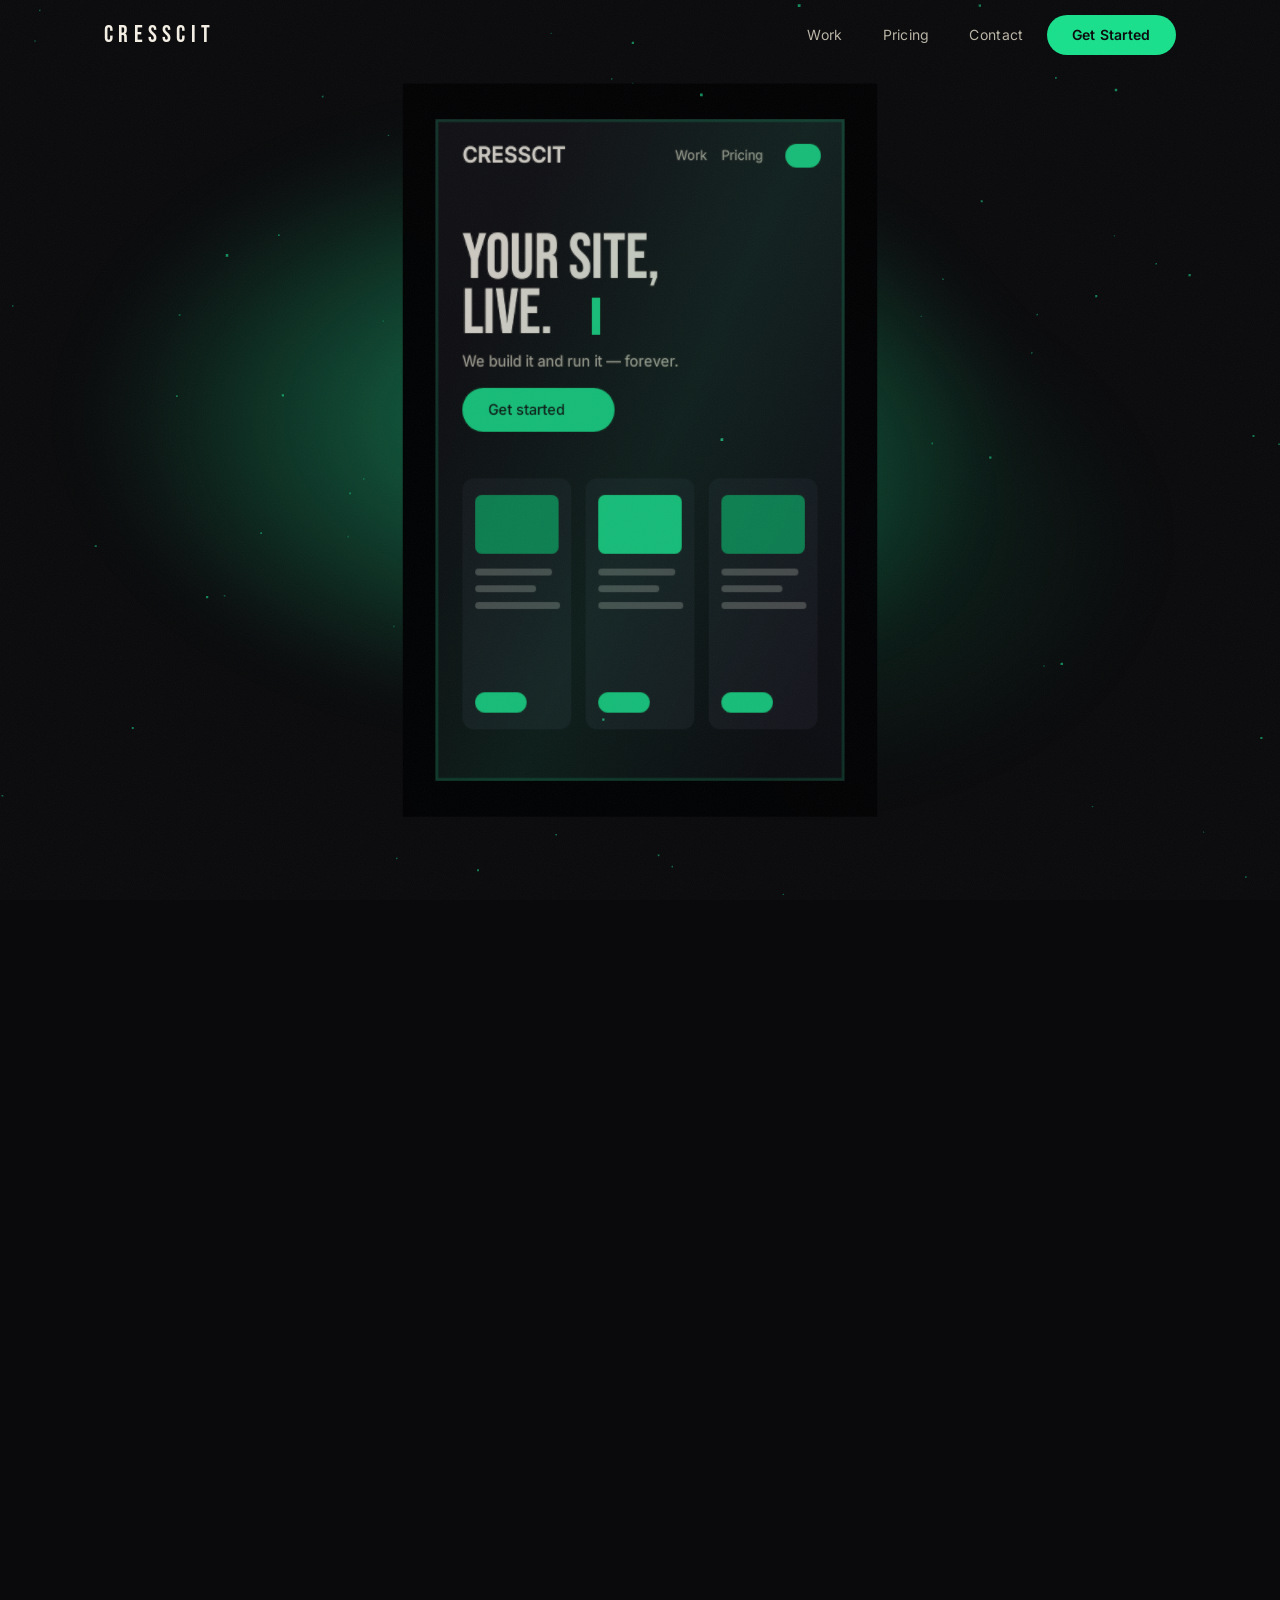
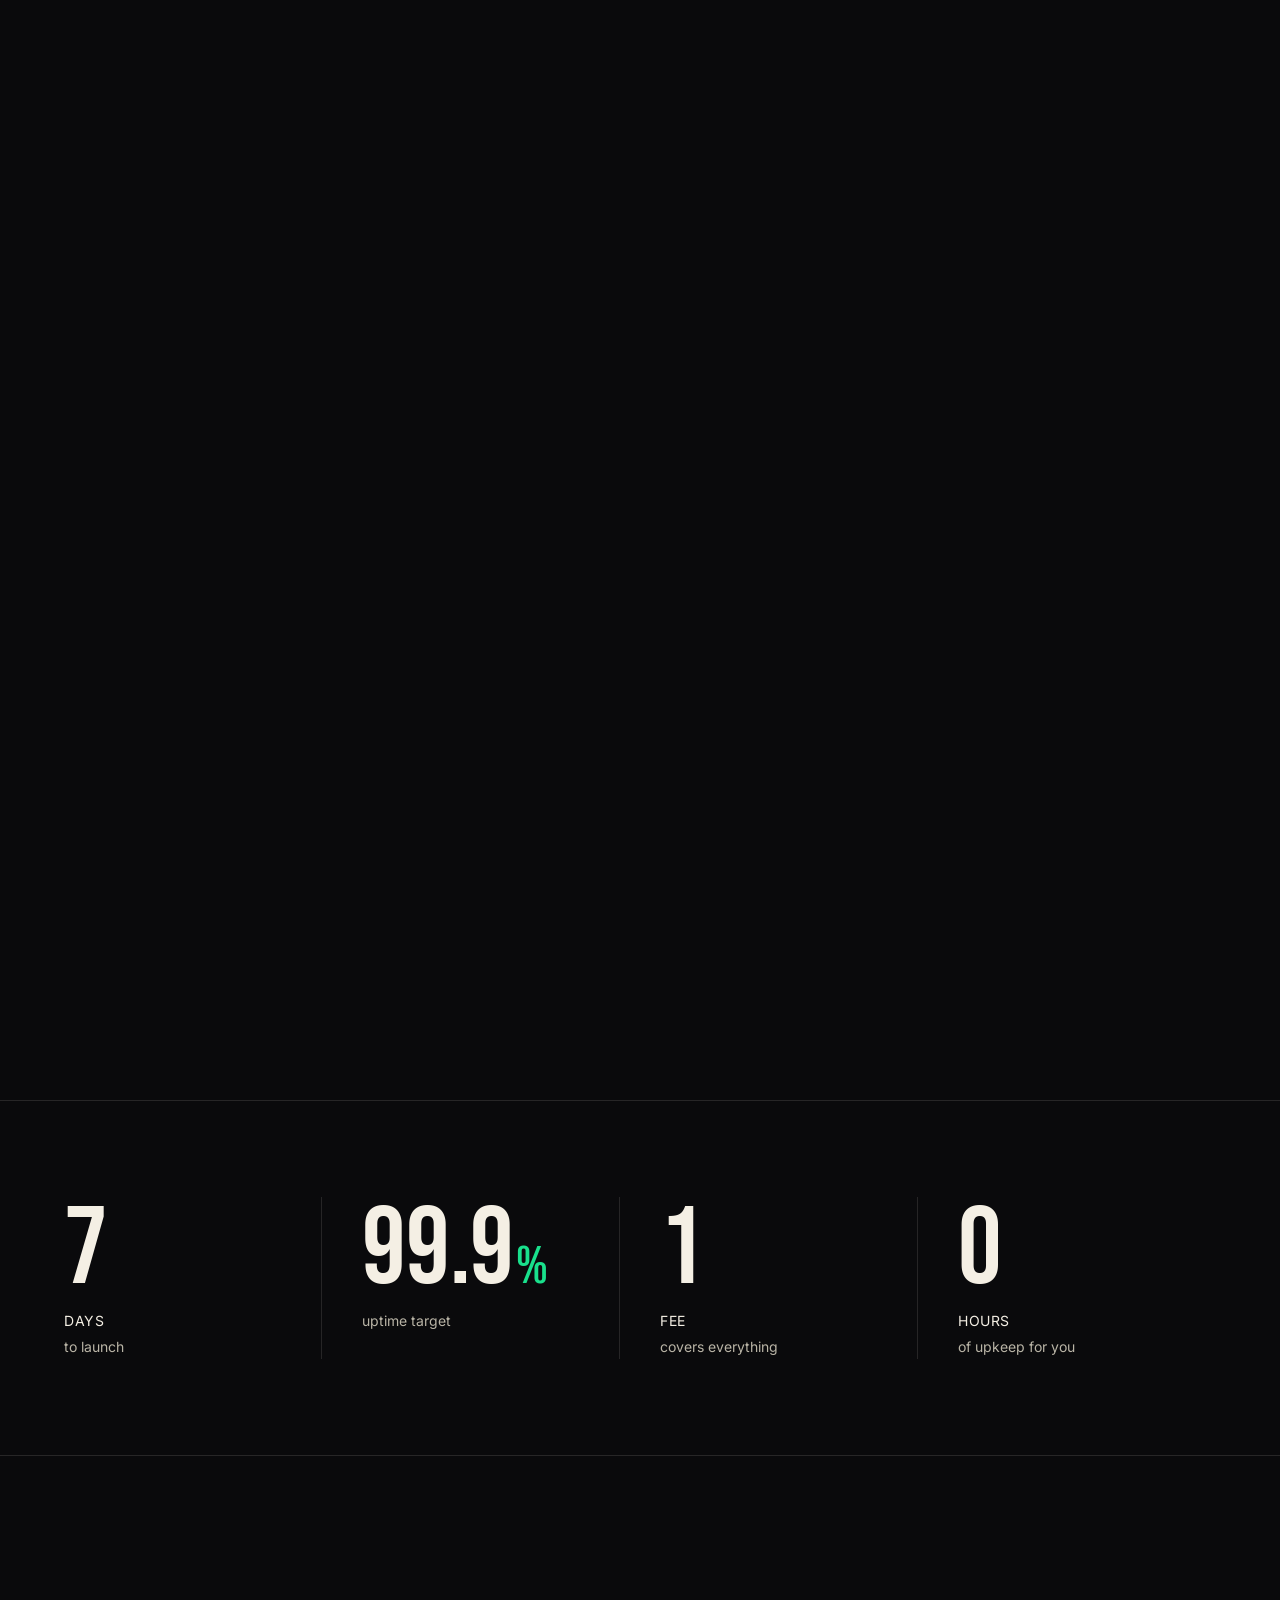
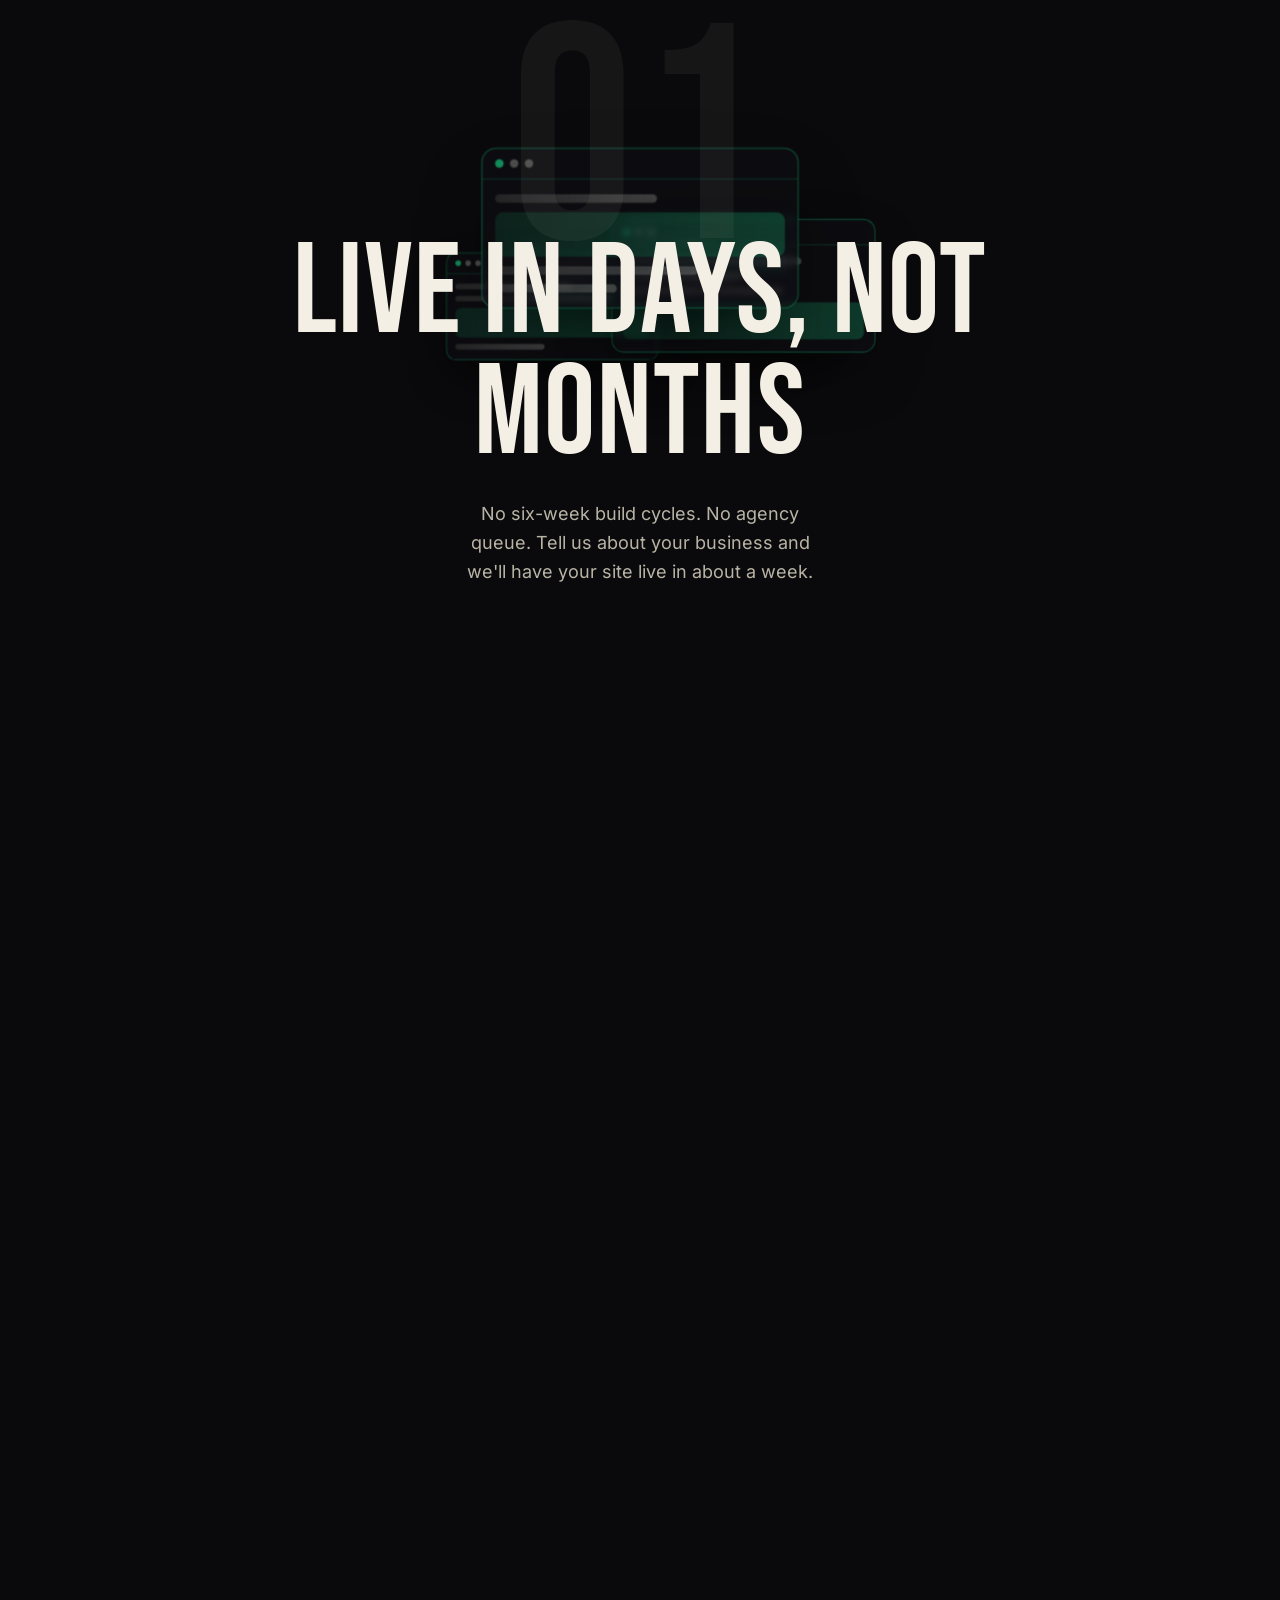
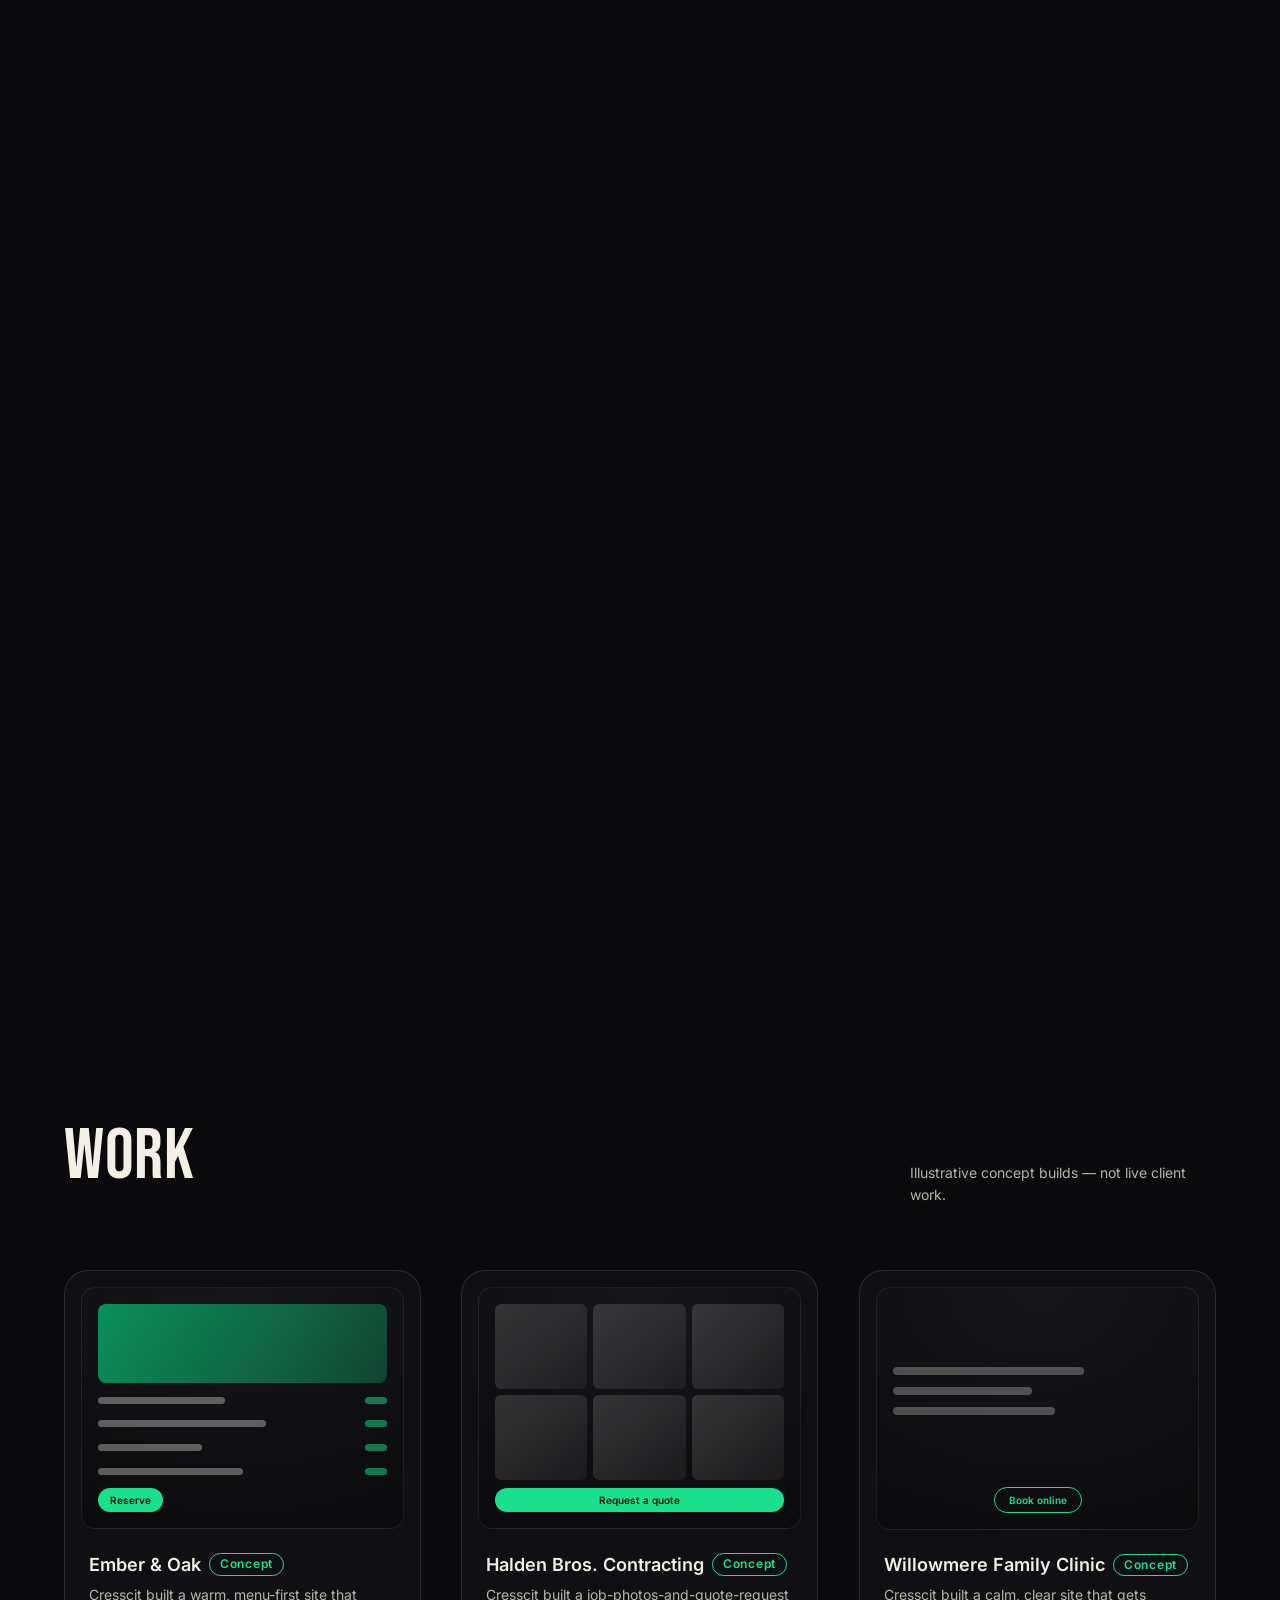
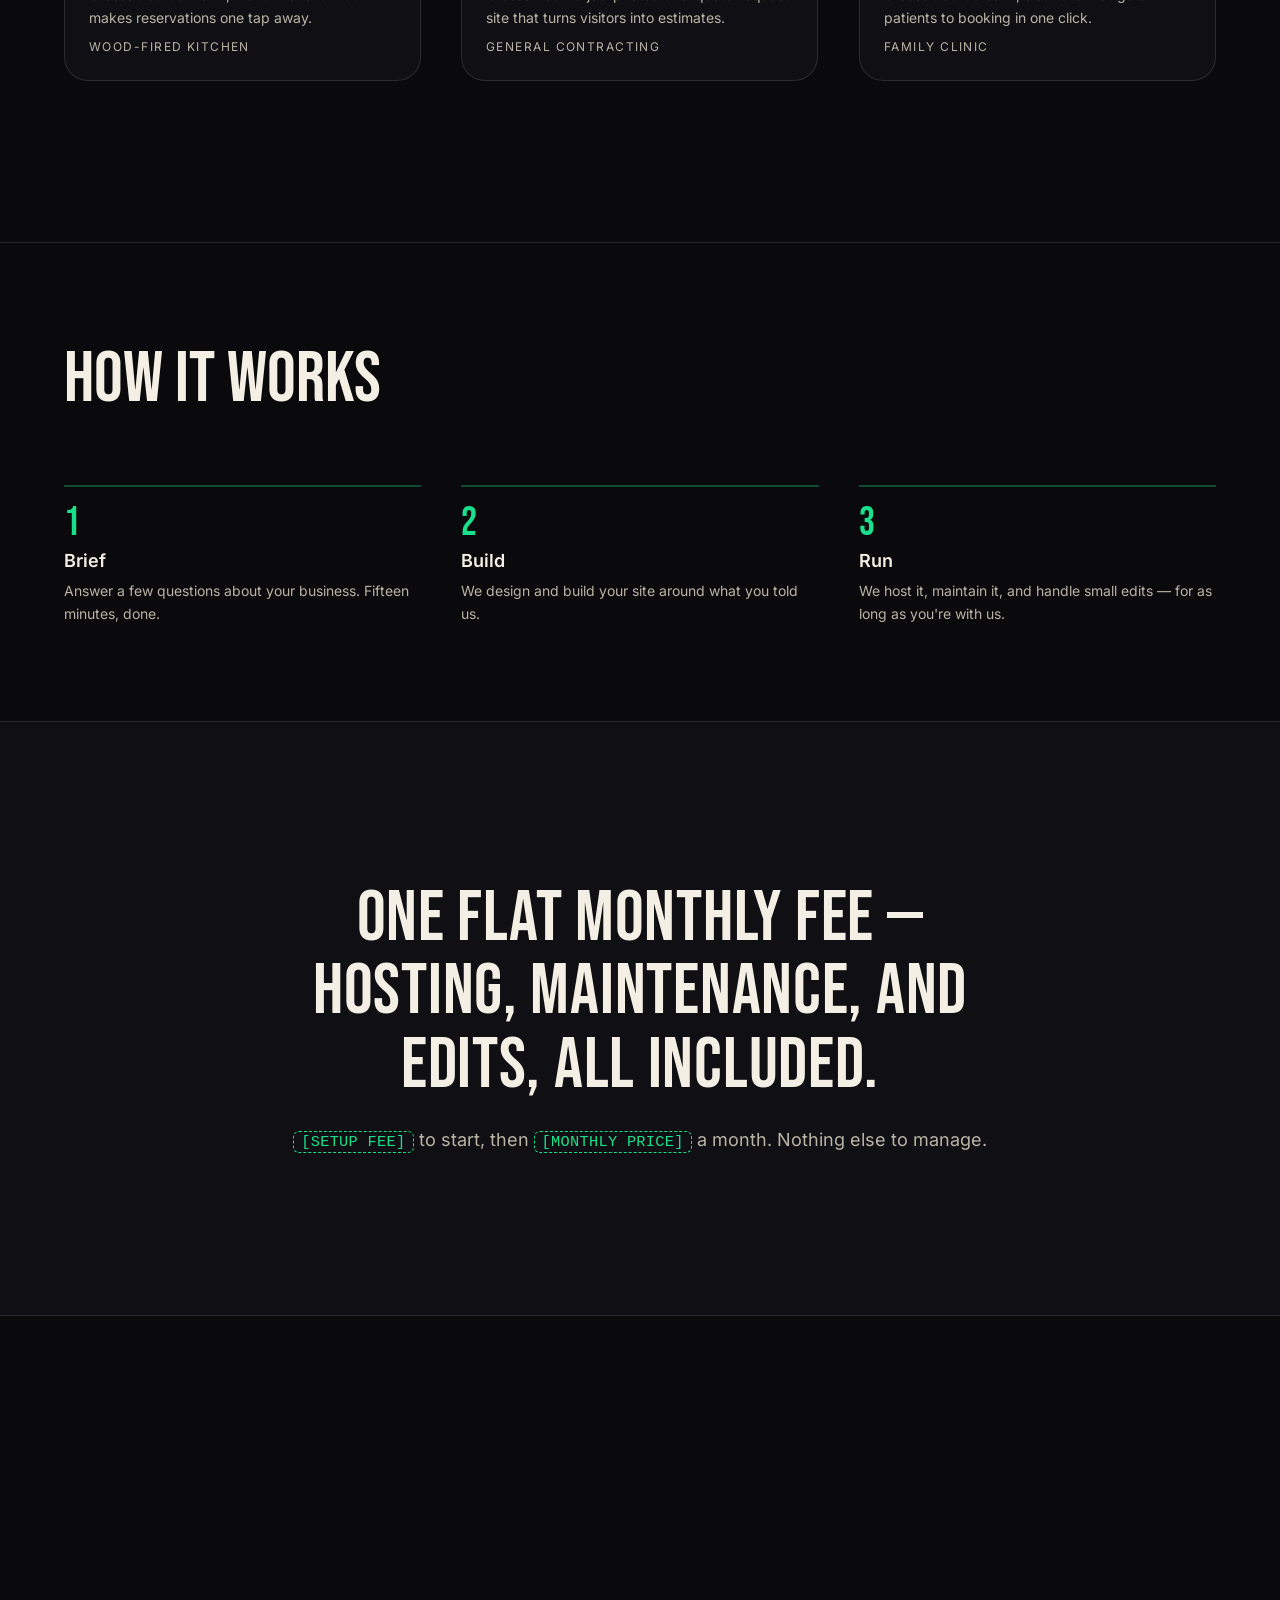
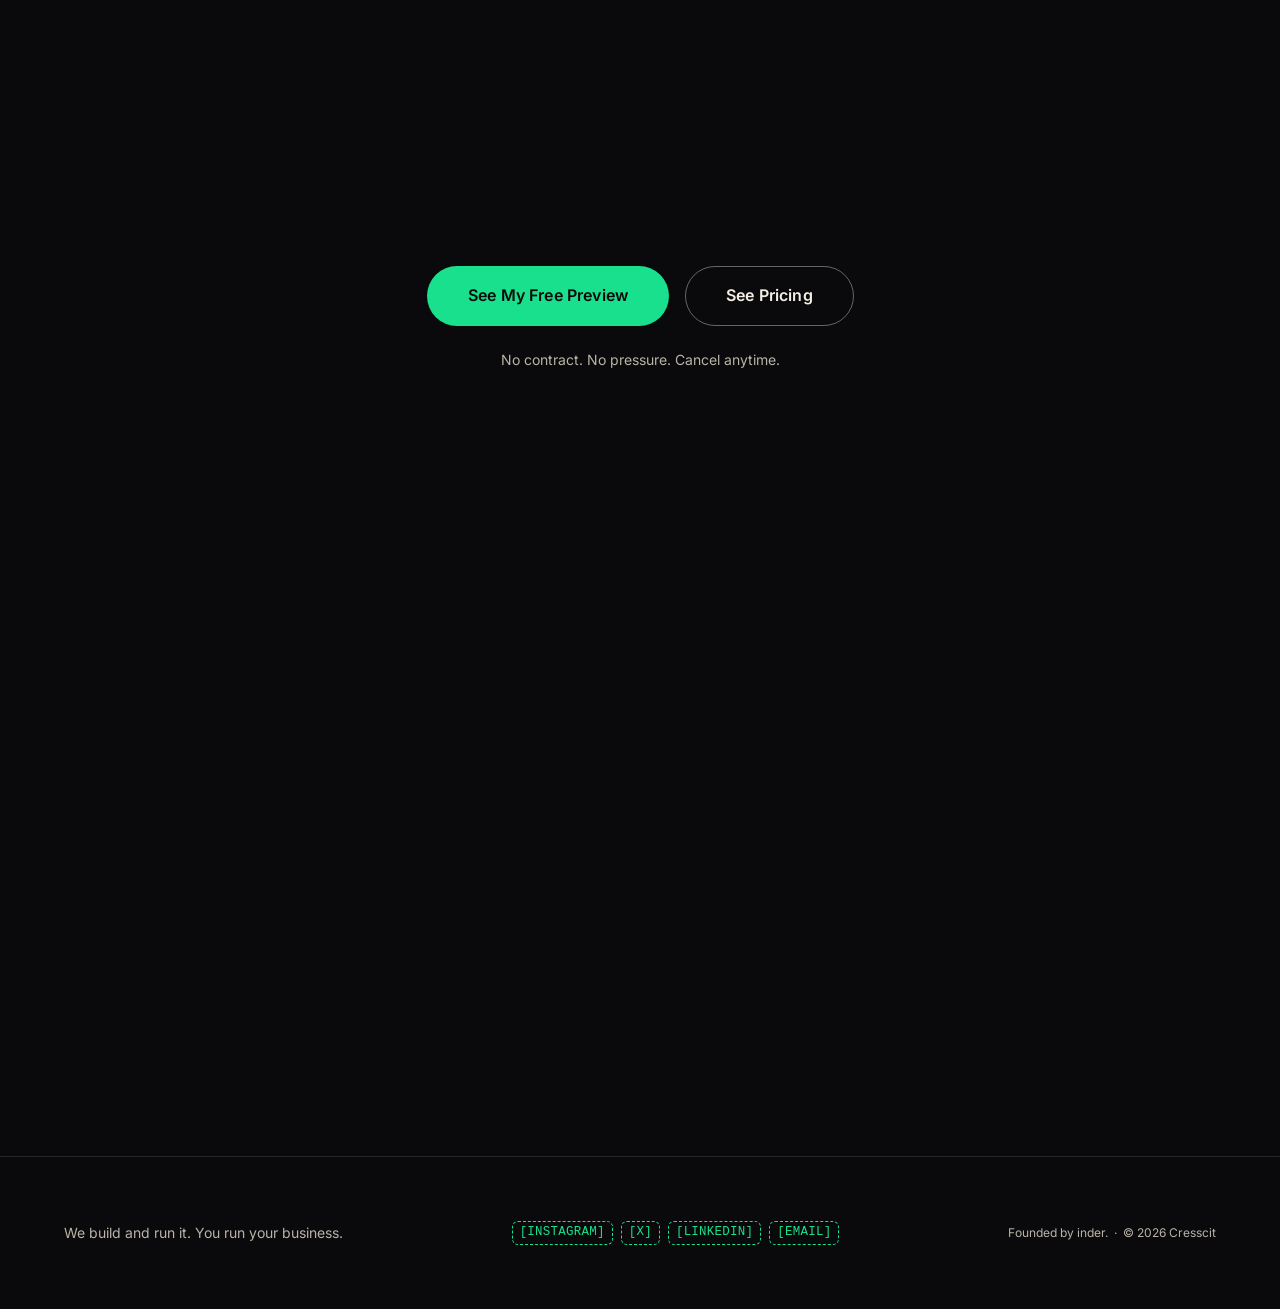
==== commit f211e476: "Add the Preview Machine: CTA opens instant themed site preview The finale CTA and nav Get Started no" ====
--- a/index.html
+++ b/index.html
@@ -49,7 +49,7 @@
         <a href="#pricing">Pricing</a>
         <a href="#contact">Contact</a>
       </nav>
-      <a class="btn btn--pill" href="#contact">Get Started</a>
+      <a class="btn btn--pill" href="#contact" data-preview-trigger>Get Started</a>
     </div>
   </header>
 
@@ -277,7 +277,7 @@
             <span class="word">Get</span> <span class="word">your</span> <span class="word">site</span> <span class="word">live</span> <span class="word">this</span> <span class="word">week.</span>
           </h2>
           <div class="finale__actions">
-            <a class="btn btn--primary" href="mailto:hello@cresscit.com?subject=Free%20preview%20request">See My Free Preview</a>
+            <a class="btn btn--primary" href="mailto:hello@cresscit.com?subject=Free%20preview%20request" data-preview-trigger>See My Free Preview</a>
             <a class="btn btn--outline" href="#pricing">See Pricing</a>
           </div>
           <p class="finale__micro">No contract. No pressure. Cancel anytime.</p>
--- a/css/tokens.css
+++ b/css/tokens.css
@@ -95,6 +95,7 @@
   --z-scene: 1;
   --z-content: 2;
   --z-nav: 50;
+  --z-overlay: 60;   /* preview-machine dialog (film grain stays above at 90) */
   --z-grain: 90;
   --z-skip: 100;
 
@@ -107,8 +108,12 @@
   --dur-fast: 160ms;
   --dur-base: 220ms;
   --dur-mid: 400ms;
+  --dur-xfade: 450ms;   /* pillar directional crossfade */
   --dur-slow: 700ms;
   --dur-count: 900ms;
+
+  /* ---- Motion distances -------------------------------------------------- */
+  --shift-pillar: 32px; /* pillar enter-from-below / exit-upward travel */
 
   /* ---- Shadows / glow --------------------------------------------------- */
   --shadow-card: 0 20px 60px -20px rgba(0, 0, 0, .8);
--- a/css/main.css
+++ b/css/main.css
@@ -462,17 +462,39 @@
   padding: 0 var(--gutter);
 }
 /* @component: pillar */
+/* Directional crossfade — exactly ONE pillar readable at any scroll position
+   (stacked 25%-dim ghosts read as a triple exposure; see round-3 QA).
+   States, driven by the thirds logic in js/main.js:
+     (base)      not yet reached — waiting below at +shift, invisible
+     .is-active  on stage — full opacity, translateY(0)
+     .is-past    scrolled past — exits upward toward -shift while fading
+   Opacity/transform only (no layout); visibility flips AFTER the fade so
+   outgoing text never lingers, and inactive pillars are non-interactive. */
 .pillar {
   position: absolute;
   max-width: 720px;
   text-align: center;
-  opacity: .25;
-  transform: translateY(18px);
-  transition: opacity var(--dur-slow) var(--ease-out),
-              transform var(--dur-slow) var(--ease-out);
+  opacity: 0;
+  transform: translateY(var(--shift-pillar));
+  visibility: hidden;                 /* flips only after the fade completes */
+  pointer-events: none;
+  transition: opacity var(--dur-xfade) var(--ease-out),
+              transform var(--dur-xfade) var(--ease-out),
+              visibility 0s linear var(--dur-xfade);
   will-change: opacity, transform;
 }
-.pillar.is-active { opacity: 1; transform: translateY(0); }
+.pillar.is-active {
+  opacity: 1;
+  transform: translateY(0);
+  visibility: visible;
+  pointer-events: auto;
+  transition: opacity var(--dur-xfade) var(--ease-out),
+              transform var(--dur-xfade) var(--ease-out),
+              visibility 0s;
+}
+.pillar.is-past {
+  transform: translateY(calc(var(--shift-pillar) * -1));
+}
 .pillar__num {
   display: block;
   font-family: var(--font-display);
@@ -483,27 +505,13 @@
   margin-bottom: -.12em;   /* ghost sits behind the headline (desktop art) */
 }
 /* Narrow screens (QA item 10): the ghost numeral must not obstruct pillar
-   text — shrink it and lift it clear of the headline (no negative overlap),
-   and fully hide inactive stacked pillars so their text can't bleed through
-   the active one. */
+   text — shrink it and lift it clear of the headline (no negative overlap).
+   Hiding inactive pillars now happens at ALL widths via the base rules above
+   (round-3), so no extra visibility overrides are needed here. */
 @media (max-width: 480px) {
   .pillar__num {
     font-size: var(--fs-ghost-sm);
     margin-bottom: var(--space-2);
-  }
-  .pillar {
-    opacity: 0;
-    visibility: hidden;   /* flips only after the fade-out completes */
-    transition: opacity var(--dur-slow) var(--ease-out),
-                transform var(--dur-slow) var(--ease-out),
-                visibility 0s linear var(--dur-slow);
-  }
-  .pillar.is-active {
-    opacity: 1;
-    visibility: visible;
-    transition: opacity var(--dur-slow) var(--ease-out),
-                transform var(--dur-slow) var(--ease-out),
-                visibility 0s;
   }
 }
 .pillar__head {
@@ -785,6 +793,423 @@
 .footer__social { display: flex; flex-wrap: wrap; gap: var(--space-2); }
 .footer .ph { font-size: .78rem; }
 .footer__credit { font-size: var(--fs-100); }
+
+/* @component: preview-machine ----------------------------------------------
+   Overlay dialog + mock browser frame for js/preview-machine.js (lazy module).
+   Mini-site theming uses SCOPED custom properties on .pm-site[data-vertical]
+   per the preview-machine spec — global brand tokens stay untouched. */
+.pm-lock { overflow: hidden; }
+
+.pm-overlay {
+  position: fixed;
+  inset: 0;
+  z-index: var(--z-overlay);
+  display: grid;
+  place-items: center;
+  padding: var(--space-4);
+}
+.pm-overlay[hidden],
+.pm-overlay [hidden] { display: none !important; }
+.pm-backdrop {
+  position: absolute;
+  inset: 0;
+  background: rgba(10, 10, 12, .82);
+  -webkit-backdrop-filter: blur(10px);
+  backdrop-filter: blur(10px);
+}
+.pm-panel {
+  position: relative;
+  width: min(640px, 100%);
+  max-height: calc(100dvh - (2 * var(--space-4)));
+  overflow-y: auto;
+  background: var(--ink-2);
+  border: var(--hairline);
+  border-radius: var(--radius-lg);
+  padding: var(--space-6) var(--space-5) var(--space-5);
+  box-shadow: var(--shadow-card);
+  animation: pm-pop var(--dur-mid) var(--ease-out);
+}
+@keyframes pm-pop {
+  from { opacity: 0; transform: translateY(14px) scale(.985); }
+  to   { opacity: 1; transform: none; }
+}
+.pm-close {
+  position: absolute;
+  top: var(--space-3);
+  right: var(--space-3);
+  width: 40px;
+  height: 40px;
+  display: grid;
+  place-items: center;
+  background: transparent;
+  border: var(--hairline);
+  border-radius: var(--radius-pill);
+  color: var(--cream-dim);
+  font-size: var(--fs-400);
+  line-height: 1;
+  cursor: pointer;
+  transition: color var(--dur-base) var(--ease-out),
+              border-color var(--dur-base) var(--ease-out);
+}
+.pm-close:hover { color: var(--cream); border-color: rgba(244, 239, 228, .4); }
+.pm-headline {
+  font-family: var(--font-display);
+  font-size: var(--fs-500);
+  letter-spacing: .02em;
+  color: var(--cream);
+}
+.pm-subline {
+  margin-top: var(--space-2);
+  color: var(--cream-dim);
+  font-size: var(--fs-200);
+}
+
+/* ---- Form ---- */
+.pm-form { margin-top: var(--space-5); display: grid; gap: var(--space-3); }
+.pm-label {
+  font-size: var(--fs-100);
+  text-transform: uppercase;
+  letter-spacing: .12em;
+  color: var(--cream-dim);
+}
+.pm-input {
+  font-family: var(--font-body);
+  font-size: var(--fs-300);   /* ≥16px — prevents mobile zoom-on-focus */
+  color: var(--cream);
+  background: var(--ink);
+  border: var(--hairline);
+  border-radius: var(--radius-md);
+  padding: var(--space-3);
+  width: 100%;
+}
+.pm-input::placeholder { color: rgba(185, 180, 166, .55); }
+.pm-input:focus-visible { outline: 2px solid var(--emerald); outline-offset: 2px; }
+.pm-verticals { border: 0; padding: 0; margin: 0; display: grid; gap: var(--space-2); }
+.pm-chiprow { display: flex; flex-wrap: wrap; gap: var(--space-2); }
+.pm-chip { position: relative; cursor: pointer; }
+.pm-chip__radio {
+  position: absolute;
+  inset: 0;
+  opacity: 0;
+  margin: 0;
+  cursor: pointer;
+}
+.pm-chip__text {
+  display: inline-block;
+  font-size: var(--fs-200);
+  color: var(--cream-dim);
+  border: 1px solid rgba(244, 239, 228, .25);
+  border-radius: var(--radius-pill);
+  padding: var(--space-2) var(--space-3);
+  transition: color var(--dur-base) var(--ease-out),
+              border-color var(--dur-base) var(--ease-out),
+              background-color var(--dur-base) var(--ease-out);
+}
+.pm-chip:hover .pm-chip__text { color: var(--cream); }
+.pm-chip__radio:checked + .pm-chip__text {
+  color: var(--ink);
+  background: var(--emerald);
+  border-color: var(--emerald);
+  font-weight: 600;
+}
+.pm-chip__radio:focus-visible + .pm-chip__text {
+  outline: 2px solid var(--emerald);
+  outline-offset: 2px;
+}
+.pm-build { justify-self: start; margin-top: var(--space-2); }
+
+/* ---- Stage: status, device toggle, browser frame ---- */
+.pm-status { min-height: 1.6em; color: var(--cream-dim); font-size: var(--fs-200); }
+.pm-devicebar { display: flex; gap: var(--space-1); margin-top: var(--space-2); }
+.pm-device {
+  font-family: var(--font-body);
+  font-size: var(--fs-100);
+  color: var(--cream-dim);
+  background: transparent;
+  border: 1px solid rgba(244, 239, 228, .25);
+  border-radius: var(--radius-pill);
+  padding: var(--space-1) var(--space-3);
+  cursor: pointer;
+  transition: color var(--dur-base) var(--ease-out),
+              background-color var(--dur-base) var(--ease-out);
+}
+.pm-device.is-on { color: var(--ink); background: var(--cream); border-color: var(--cream); }
+
+.pm-frame {
+  width: 100%;
+  margin: var(--space-3) auto 0;
+  border: 1px solid rgba(244, 239, 228, .16);
+  border-radius: var(--radius-md);
+  overflow: hidden;
+  background: var(--ink-3);
+  box-shadow: var(--shadow-card), 0 0 60px -30px var(--emerald-glow);
+  transition: width var(--dur-mid) var(--ease-out);
+}
+.pm-frame--phone { width: min(270px, 100%); }
+.pm-chrome {
+  display: flex;
+  align-items: center;
+  gap: var(--space-2);
+  padding: var(--space-2) var(--space-3);
+  background: rgba(244, 239, 228, .06);
+  border-bottom: 1px solid rgba(244, 239, 228, .08);
+}
+.pm-dots { display: inline-flex; gap: 5px; }
+.pm-dots i {
+  width: 8px;
+  height: 8px;
+  border-radius: 50%;
+  background: rgba(244, 239, 228, .25);
+}
+.pm-dots i:first-child { background: var(--emerald); }
+.pm-url {
+  flex: 1;
+  text-align: center;
+  font-family: var(--font-mono);
+  font-size: var(--fs-100);
+  color: var(--cream-dim);
+  background: rgba(10, 10, 12, .6);
+  border-radius: var(--radius-pill);
+  padding: 2px var(--space-3);
+  white-space: nowrap;
+  overflow: hidden;
+  text-overflow: ellipsis;
+}
+
+/* ---- Mini-site: scoped theme properties per vertical ---- */
+.pm-site {
+  --pm-bg: var(--ink);
+  --pm-surface: var(--ink-3);
+  --pm-ink: var(--cream);
+  --pm-muted: var(--cream-dim);
+  --pm-accent: var(--emerald);
+  --pm-accent-ink: var(--ink);
+  --pm-font-display: var(--font-body);
+  background: var(--pm-bg);
+  color: var(--pm-ink);
+  font-family: var(--font-body);
+  padding: 12px 14px 10px;
+  display: grid;
+  gap: 10px;
+  min-height: 300px;
+  align-content: start;
+}
+.pm-site[data-vertical="restaurant"] {
+  --pm-bg: #f7efdd;
+  --pm-surface: #fffaf0;
+  --pm-ink: #38251a;
+  --pm-muted: #8a6f5b;
+  --pm-accent: #bd4f1c;
+  --pm-accent-ink: #fff6ec;
+  --pm-font-display: Georgia, 'Times New Roman', serif;
+}
+.pm-site[data-vertical="trades"] {
+  --pm-bg: #232932;
+  --pm-surface: #2d3641;
+  --pm-ink: #edf2f8;
+  --pm-muted: #94a2b4;
+  --pm-accent: #2f7bdb;
+  --pm-accent-ink: #f2f7ff;
+  --pm-font-display: var(--font-body);
+}
+.pm-site[data-vertical="clinic"] {
+  --pm-bg: #f2f7f5;
+  --pm-surface: #ffffff;
+  --pm-ink: #24403a;
+  --pm-muted: #7d968f;
+  --pm-accent: #3f8f7d;
+  --pm-accent-ink: #f2fbf7;
+  --pm-font-display: var(--font-body);
+}
+
+/* Assembly pieces + FORGE scanline landing sweep */
+.pm-piece {
+  opacity: 0;
+  transform: translateY(10px);
+  transition: opacity var(--dur-mid) var(--ease-out),
+              transform var(--dur-mid) var(--ease-out);
+}
+.pm-piece.pm-in { opacity: 1; transform: none; position: relative; }
+.pm-piece.pm-in::after {
+  content: "";
+  position: absolute;
+  inset: 0;
+  pointer-events: none;
+  mix-blend-mode: screen;
+  background: linear-gradient(180deg,
+    transparent 0%, var(--emerald-glow) 44%,
+    rgba(25, 224, 140, .55) 50%,
+    var(--emerald-glow) 56%, transparent 100%);
+  background-repeat: no-repeat;
+  background-size: 100% 300%;
+  animation: pm-scan 550ms var(--ease-out) forwards;
+}
+@keyframes pm-scan {
+  from { background-position: 0 -160%; opacity: 1; }
+  to   { background-position: 0 160%;  opacity: 0; }
+}
+
+/* Mini-site building blocks (skeleton shapes + short copy strings) */
+.pm-bar {
+  display: inline-block;
+  height: 6px;
+  width: 40px;
+  border-radius: 3px;
+  background: color-mix(in srgb, var(--pm-muted) 45%, transparent);
+}
+.pm-bar--accent { background: var(--pm-accent); }
+.pm-mini-nav,
+.pm-mini-footer {
+  display: flex;
+  align-items: center;
+  justify-content: space-between;
+  gap: 10px;
+}
+.pm-mini-nav { padding-bottom: 8px; border-bottom: 1px solid color-mix(in srgb, var(--pm-muted) 30%, transparent); }
+.pm-mini-footer { padding-top: 8px; border-top: 1px solid color-mix(in srgb, var(--pm-muted) 30%, transparent); }
+.pm-mini-brand {
+  font-family: var(--pm-font-display);
+  font-weight: 700;
+  font-size: 13px;
+  letter-spacing: .02em;
+  white-space: nowrap;
+  max-width: 46%;
+  overflow: hidden;
+  text-overflow: ellipsis;
+}
+.pm-mini-brand--sm { font-size: 11px; color: var(--pm-muted); }
+.pm-mini-links { display: inline-flex; gap: 8px; align-items: center; }
+.pm-mini-navbtn {
+  width: 44px;
+  height: 16px;
+  border-radius: 8px;
+  background: var(--pm-accent);
+}
+.pm-mini-hero {
+  background: var(--pm-surface);
+  border-radius: 8px;
+  padding: 16px 14px;
+  display: grid;
+  gap: 7px;
+  justify-items: start;
+}
+.pm-mini-headline {
+  font-family: var(--pm-font-display);
+  font-weight: 700;
+  font-size: 15px;
+  line-height: 1.25;
+}
+.pm-mini-name { color: var(--pm-accent); }
+.pm-mini-sub { font-size: 11px; color: var(--pm-muted); }
+.pm-mini-cta {
+  width: 74px;
+  height: 18px;
+  border-radius: 9px;
+  background: var(--pm-accent);
+}
+.pm-mini-section { display: grid; gap: 7px; }
+.pm-mini-label {
+  font-family: var(--pm-font-display);
+  font-weight: 700;
+  font-size: 11px;
+  letter-spacing: .06em;
+  text-transform: uppercase;
+  color: var(--pm-ink);
+}
+.pm-mini-body { display: grid; gap: 6px; justify-items: start; }
+.pm-mini-btn {
+  display: inline-block;
+  width: 58px;
+  height: 16px;
+  border-radius: 8px;
+  background: var(--pm-accent);
+}
+/* restaurant */
+.pm-menurow { display: flex; align-items: center; gap: 8px; width: 100%; }
+.pm-leader { flex: 1; border-bottom: 1px dotted color-mix(in srgb, var(--pm-muted) 55%, transparent); }
+.pm-slotrow { display: inline-flex; gap: 6px; }
+.pm-slot {
+  width: 34px !important;
+  height: 14px;
+  border-radius: 7px;
+  background: color-mix(in srgb, var(--pm-muted) 30%, transparent);
+}
+.pm-slot--on { background: var(--pm-accent) !important; }
+/* trades */
+.pm-photogrid {
+  display: grid;
+  grid-template-columns: repeat(3, 1fr);
+  gap: 5px;
+  width: 100%;
+}
+.pm-photo {
+  display: block;
+  aspect-ratio: 4 / 3;
+  border-radius: 4px;
+  background: linear-gradient(135deg,
+    color-mix(in srgb, var(--pm-muted) 55%, transparent),
+    color-mix(in srgb, var(--pm-muted) 25%, transparent));
+}
+.pm-quoterow { display: flex; align-items: center; gap: 8px; width: 100%; }
+.pm-field { height: 14px !important; border-radius: 7px; }
+.pm-map {
+  display: block;
+  width: 100%;
+  height: 26px;
+  border-radius: 5px;
+  background: repeating-linear-gradient(45deg,
+    color-mix(in srgb, var(--pm-accent) 26%, transparent) 0 6px,
+    color-mix(in srgb, var(--pm-muted) 18%, transparent) 6px 12px);
+}
+/* clinic */
+.pm-servicerow { display: flex; align-items: center; gap: 8px; width: 100%; }
+.pm-dot { width: 8px; height: 8px; border-radius: 50%; background: var(--pm-accent); flex: none; }
+.pm-bookpill {
+  display: inline-block;
+  width: 92px;
+  height: 20px;
+  border-radius: 10px;
+  border: 1.5px solid var(--pm-accent);
+  background: color-mix(in srgb, var(--pm-accent) 16%, transparent);
+}
+.pm-teamrow { display: inline-flex; gap: 8px; }
+.pm-avatar {
+  width: 20px;
+  height: 20px;
+  border-radius: 50%;
+  background: color-mix(in srgb, var(--pm-accent) 45%, var(--pm-surface));
+}
+/* other */
+.pm-cardrow { display: grid; grid-template-columns: repeat(3, 1fr); gap: 6px; width: 100%; }
+.pm-minicard {
+  display: block;
+  height: 30px;
+  border-radius: 5px;
+  background: var(--pm-surface);
+  border: 1px solid color-mix(in srgb, var(--pm-muted) 30%, transparent);
+}
+
+/* ---- Post-reveal ---- */
+.pm-after { margin-top: var(--space-4); display: grid; gap: var(--space-3); justify-items: start; }
+.pm-postline { color: var(--cream); font-size: var(--fs-200); max-width: 52ch; }
+.pm-micro { color: var(--cream-dim); font-size: var(--fs-100); }
+.pm-try {
+  background: none;
+  border: 0;
+  padding: 0;
+  color: var(--cream-dim);
+  font-size: var(--fs-100);
+  text-decoration: underline;
+  text-underline-offset: 3px;
+  cursor: pointer;
+}
+.pm-try:hover { color: var(--cream); }
+
+@media (max-width: 480px) {
+  .pm-panel { padding: var(--space-5) var(--space-3) var(--space-3); }
+  .pm-chiprow { gap: var(--space-1); }
+  .pm-chip__text { padding: var(--space-1) var(--space-2); }
+}
 
 /* ---- Reduced motion: kill kinetics, keep everything readable ------------ */
 @media (prefers-reduced-motion: reduce) {
@@ -800,7 +1225,19 @@
   .hero__subtitle { opacity: 1; transform: none; }
   .hero__hint { opacity: 1; }
   .hero__hint-line { animation: none; }
-  .pillar { position: static; opacity: 1; visibility: visible; transform: none; max-width: none; margin-bottom: var(--space-7); }
+  /* All three pillars stack vertically in normal flow — no absolute overlap.
+     .is-past included at matching specificity so no exit transform applies. */
+  .pillar,
+  .pillar.is-past,
+  .pillar.is-active {
+    position: static;
+    opacity: 1;
+    visibility: visible;
+    transform: none;
+    pointer-events: auto;
+    max-width: none;
+    margin-bottom: var(--space-7);
+  }
   .pillars, .finale { height: auto; }
   .pillars__pin, .finale__pin { position: static; height: auto; overflow: visible; }
   .pillars__stage { display: block; height: auto; padding-block: var(--space-8); }
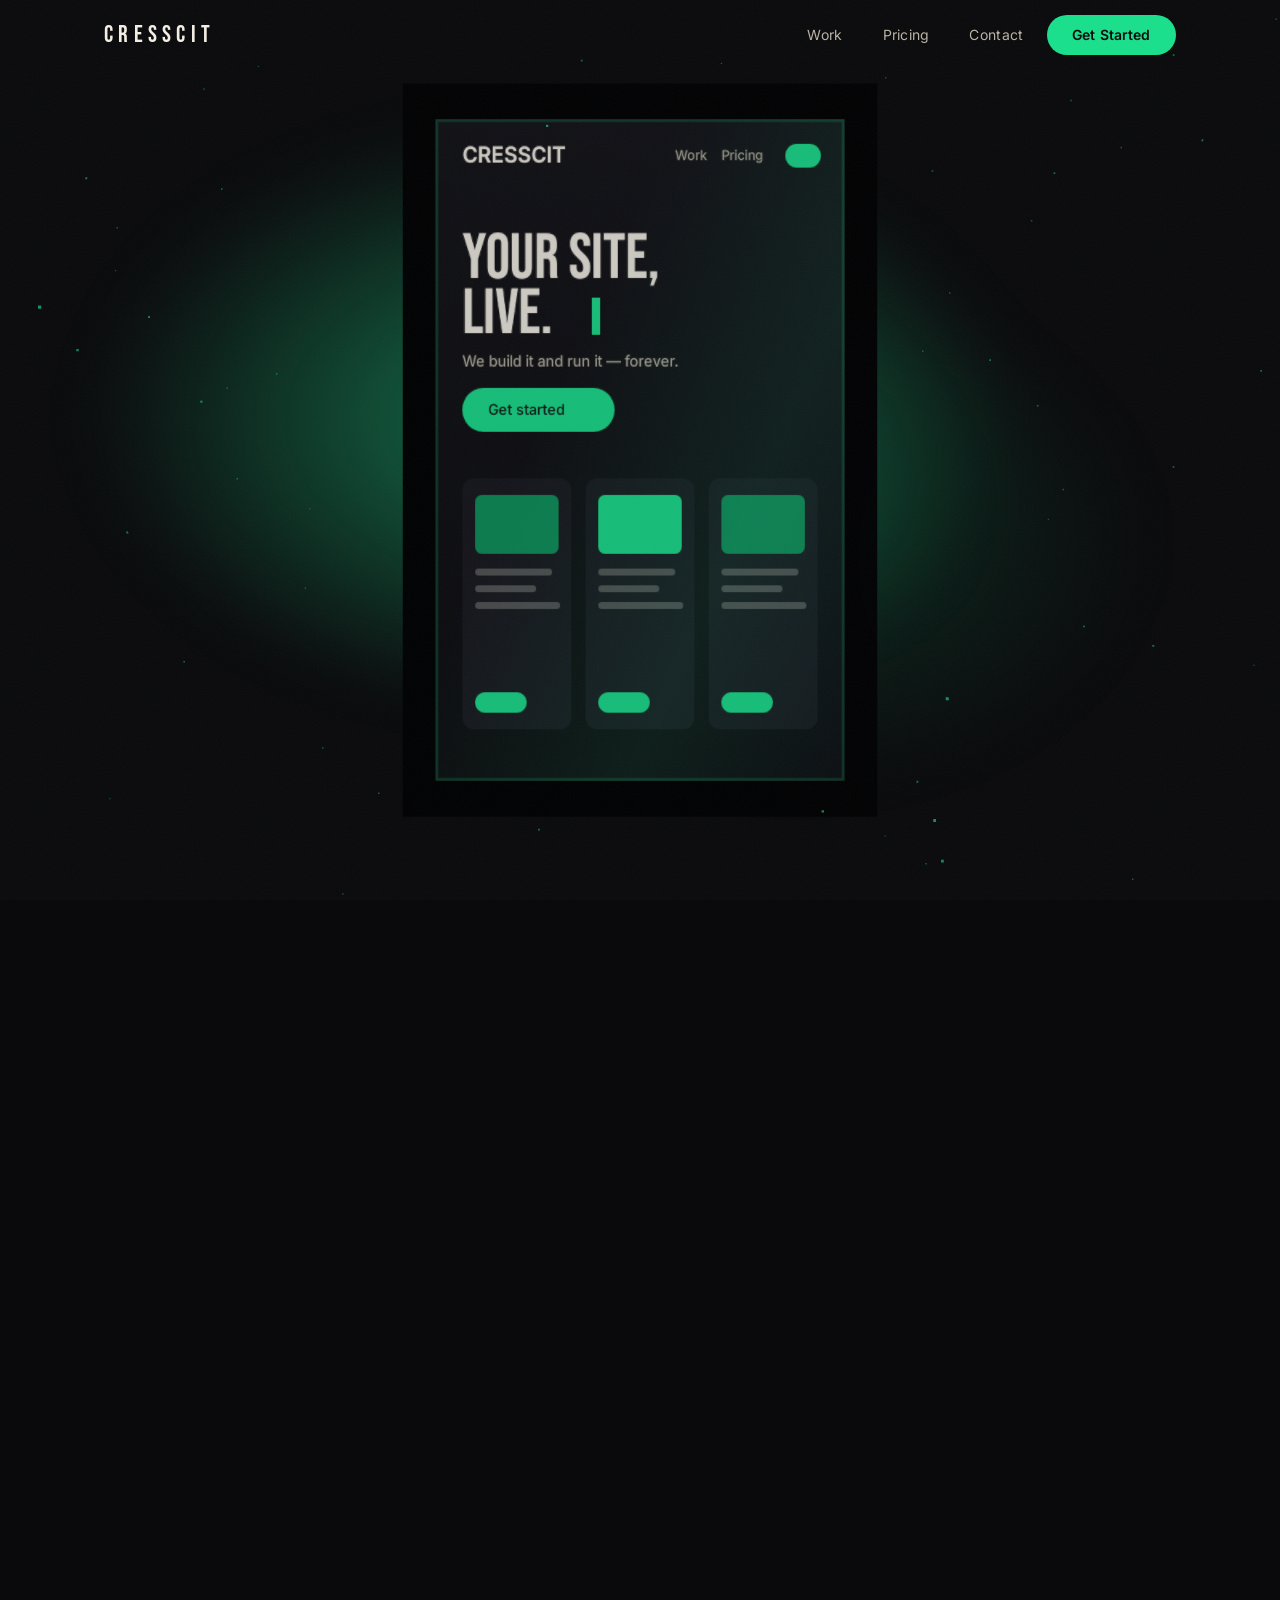
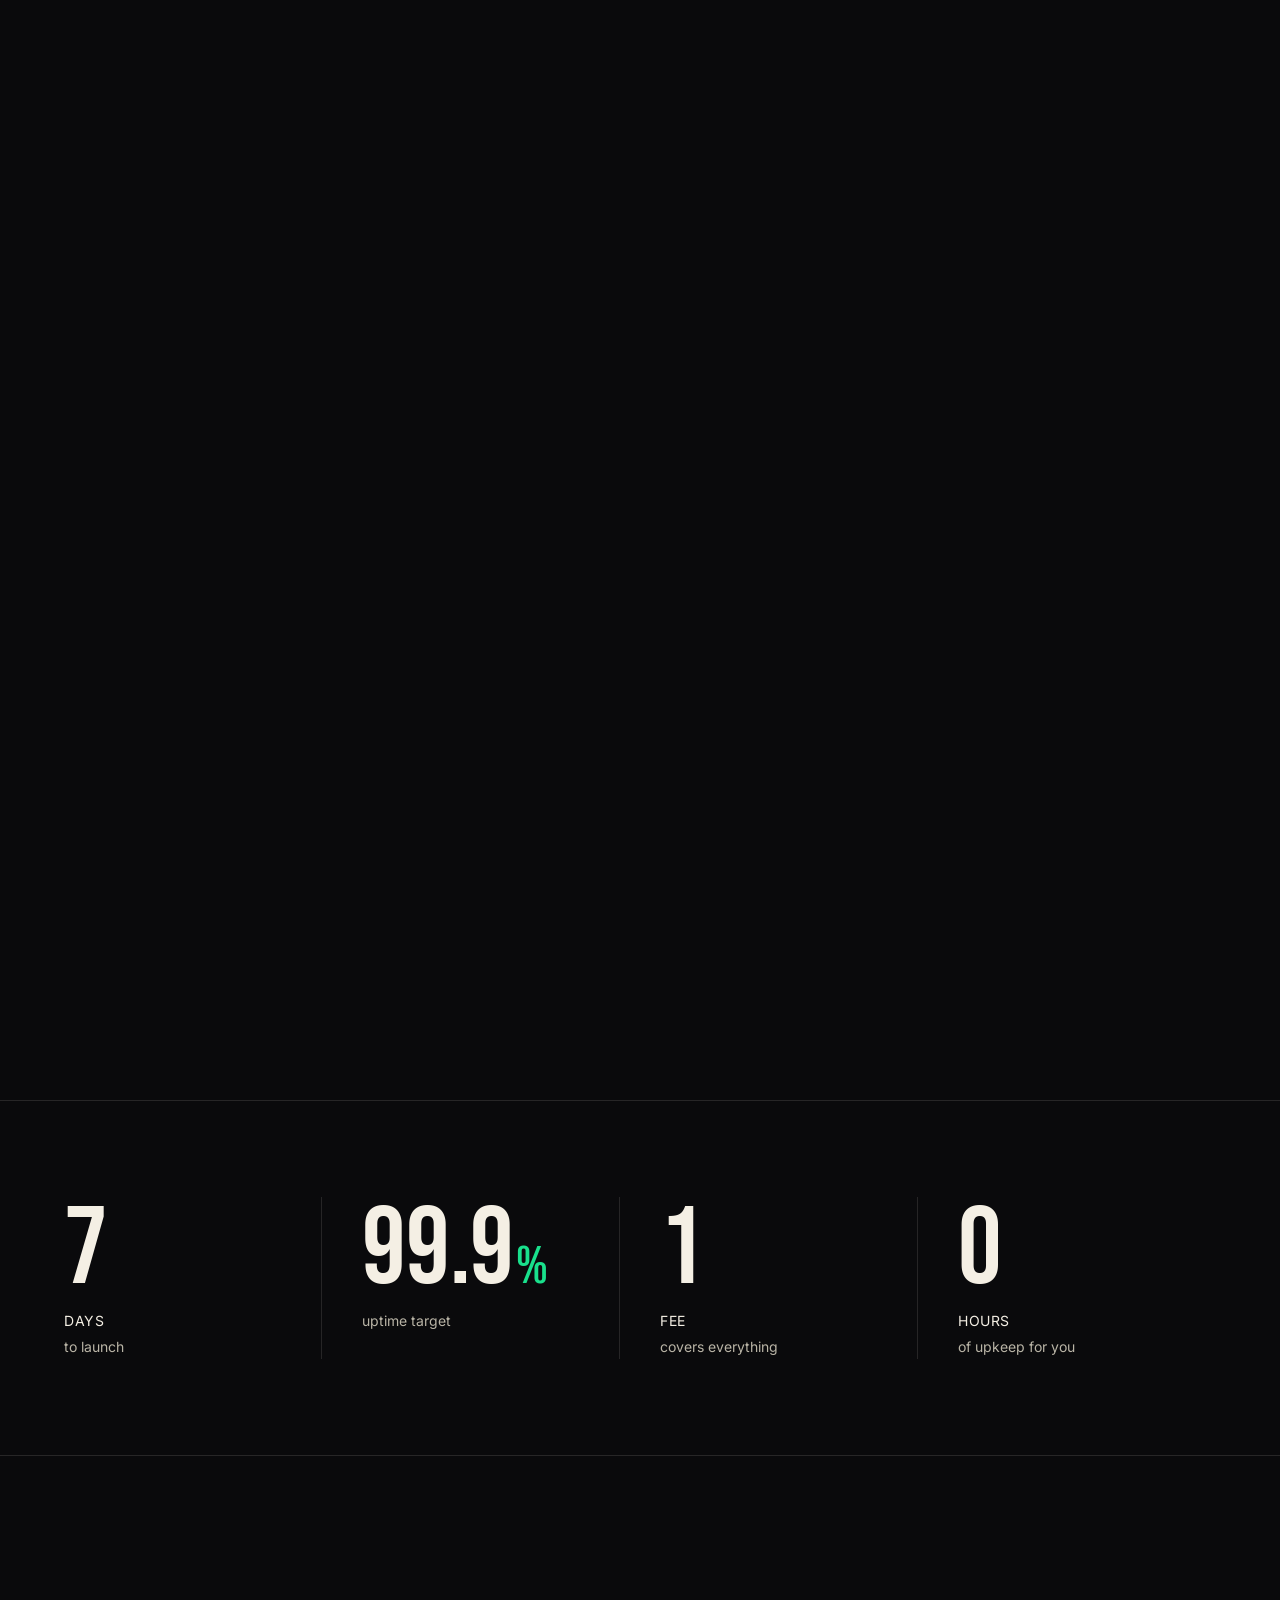
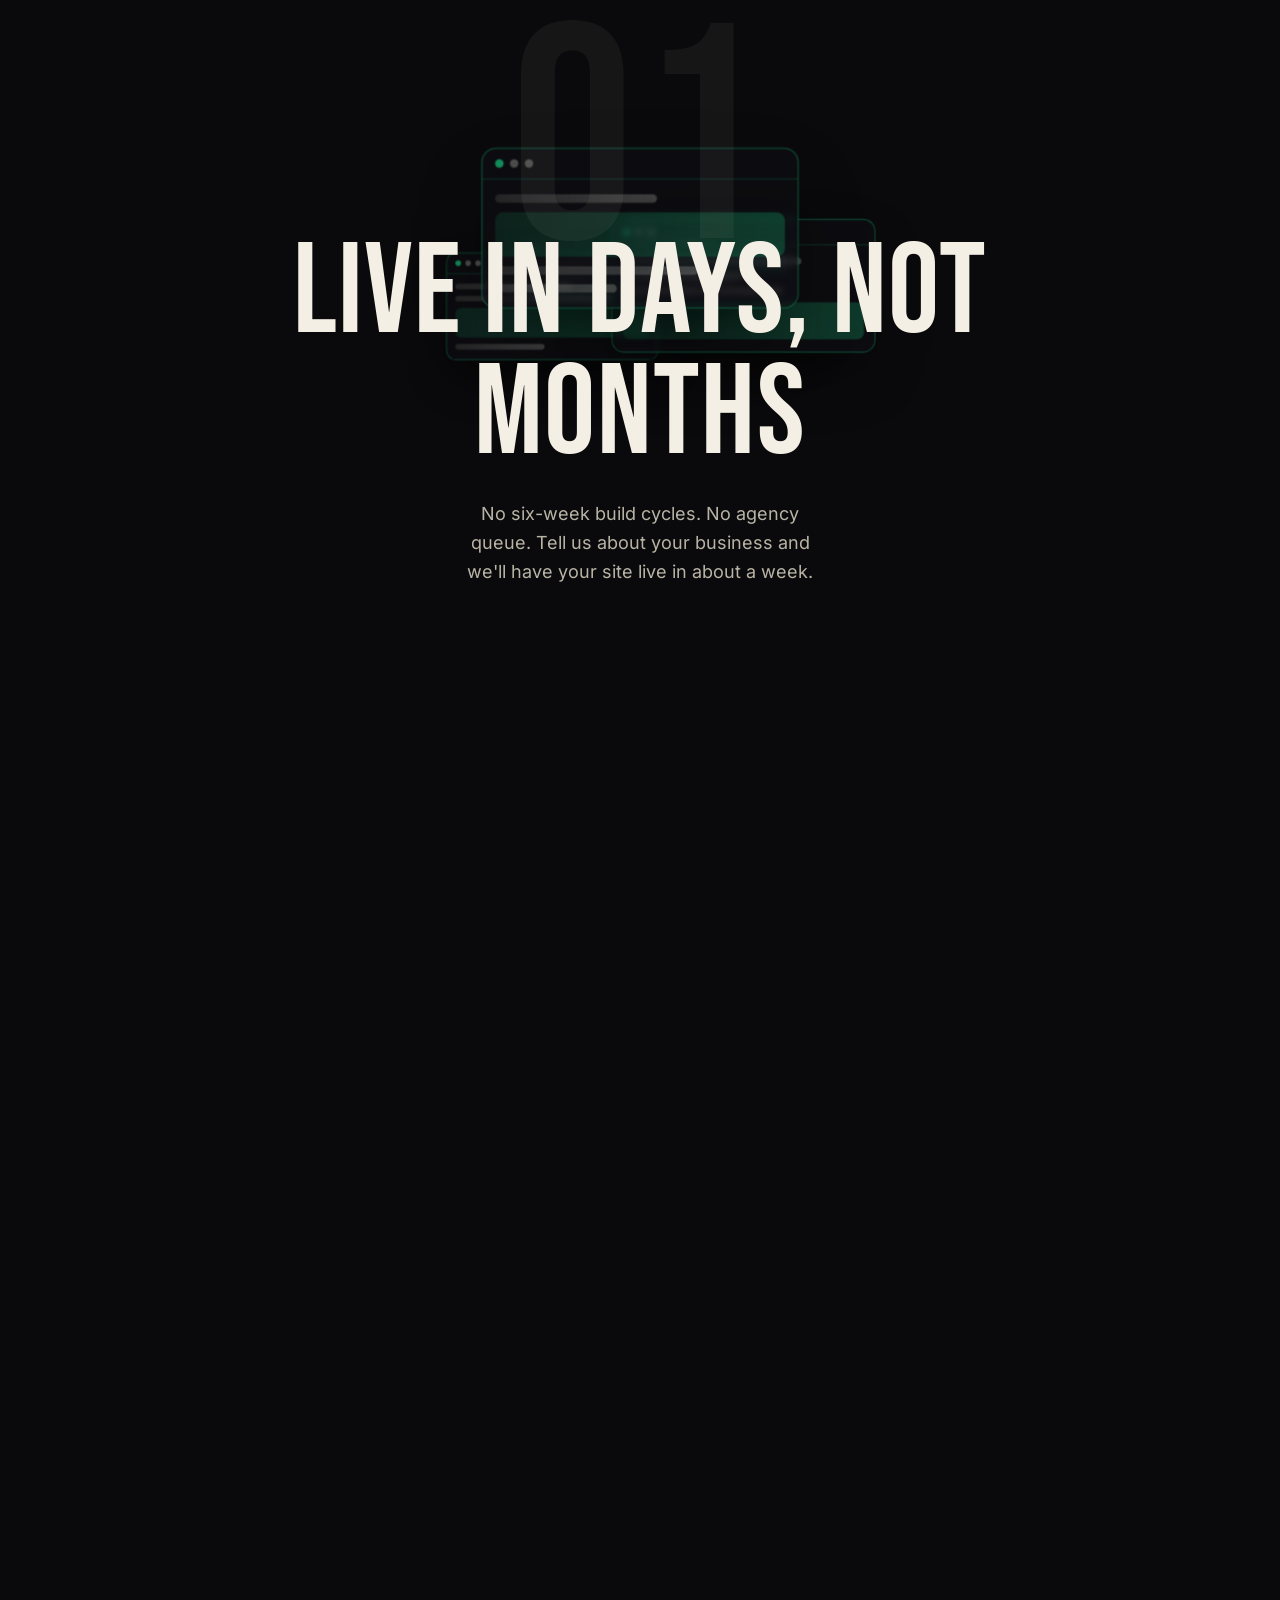
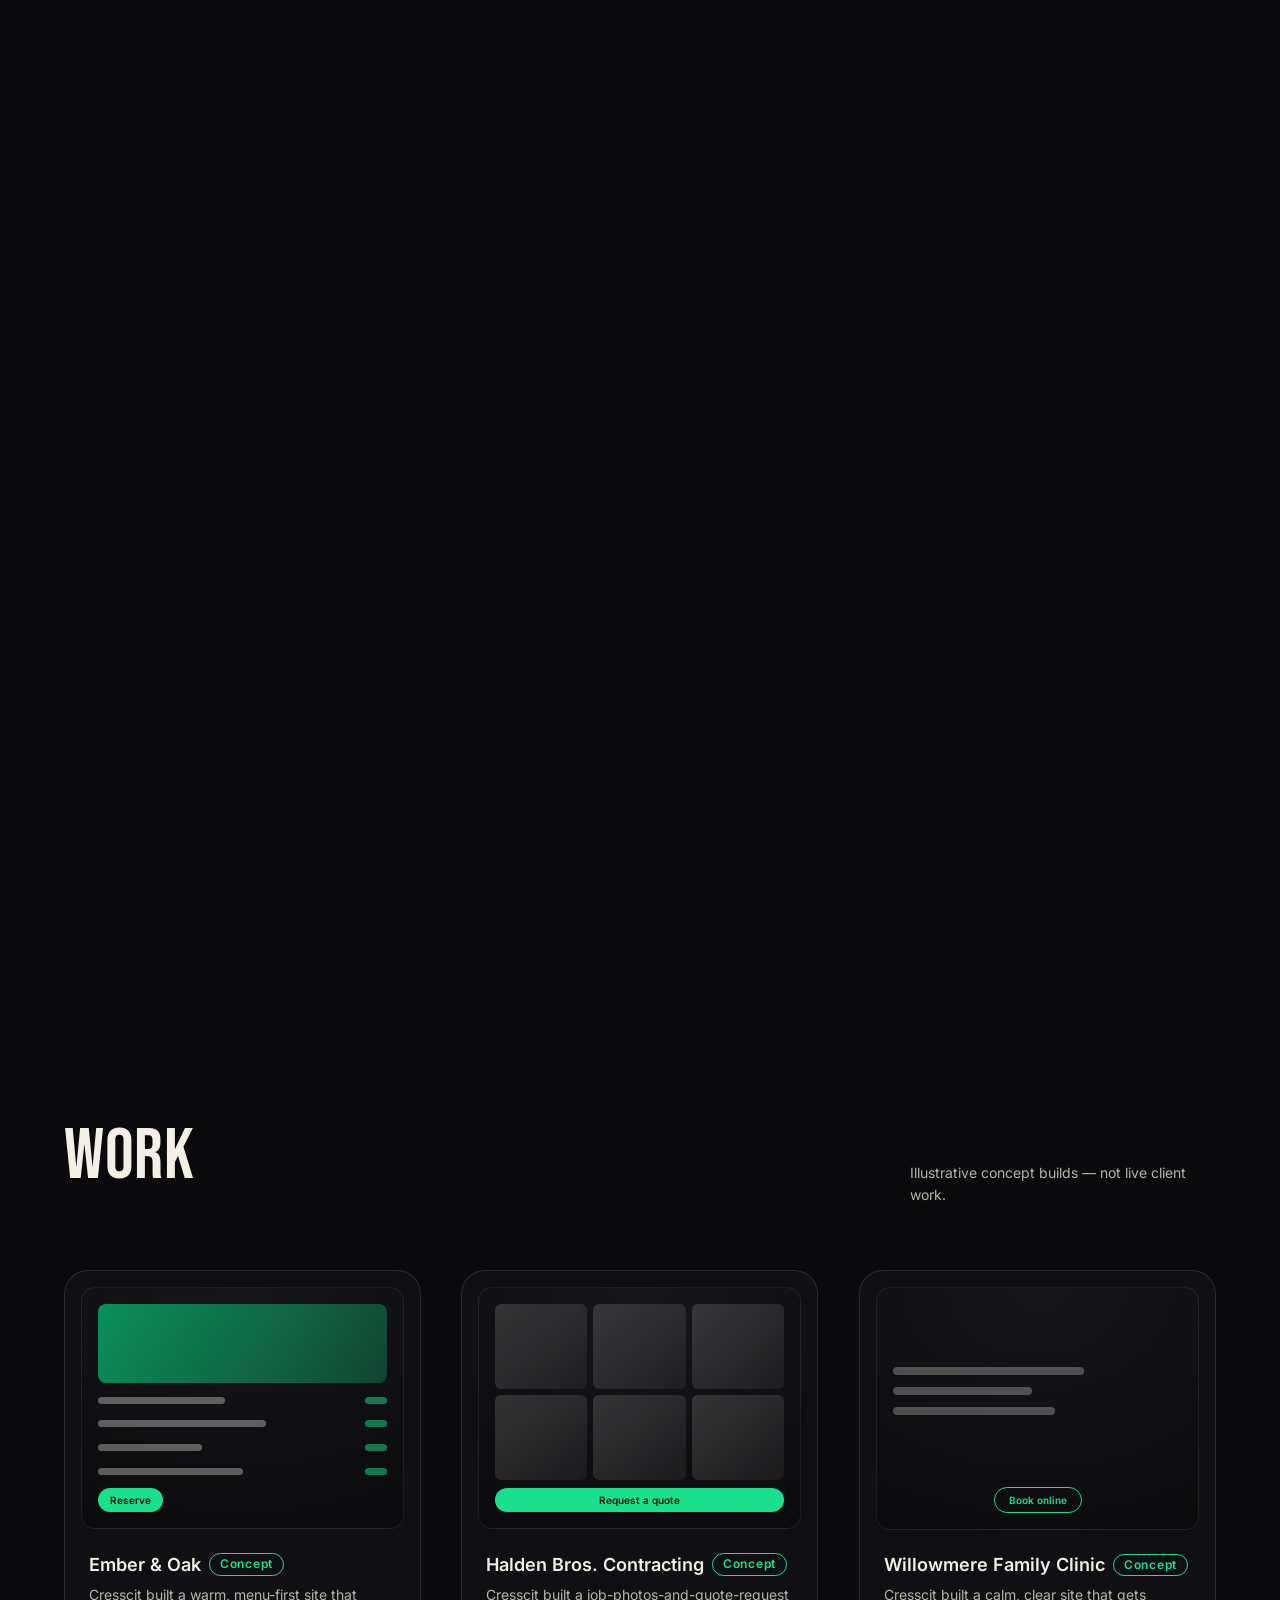
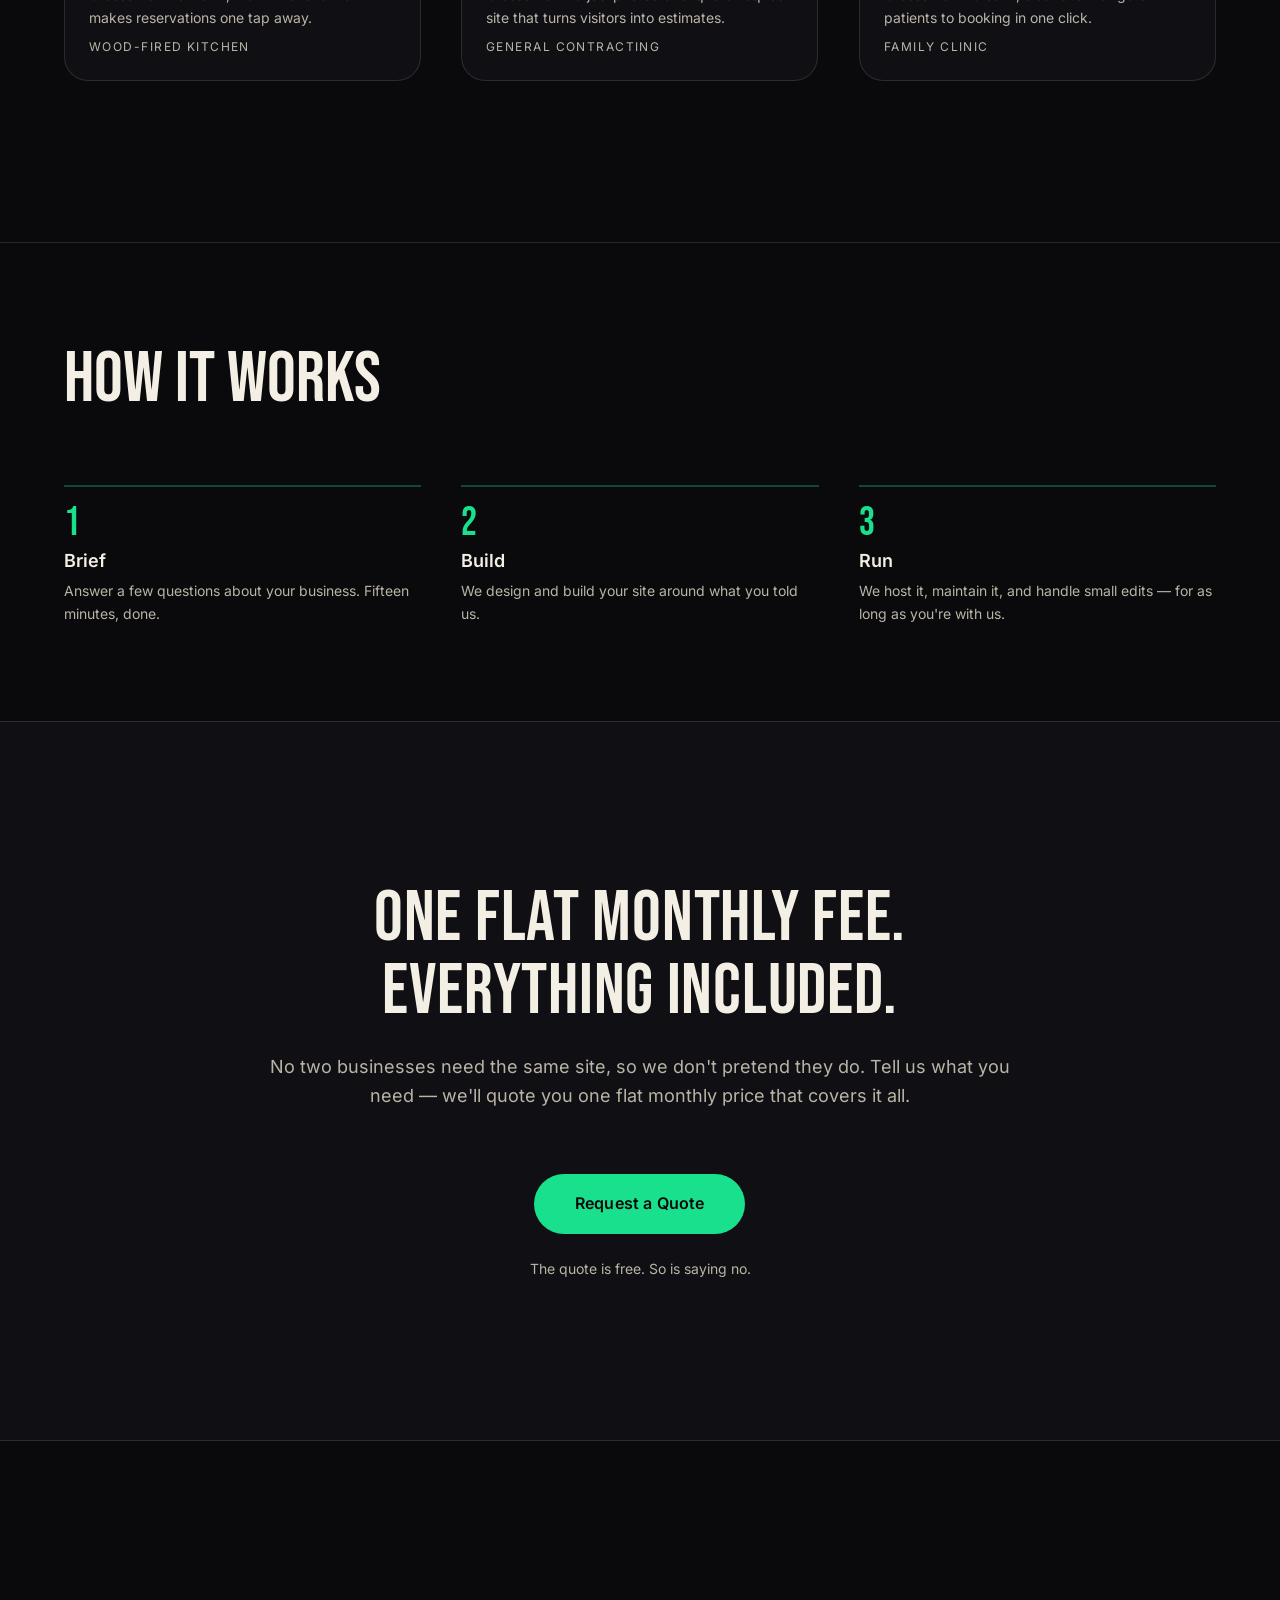
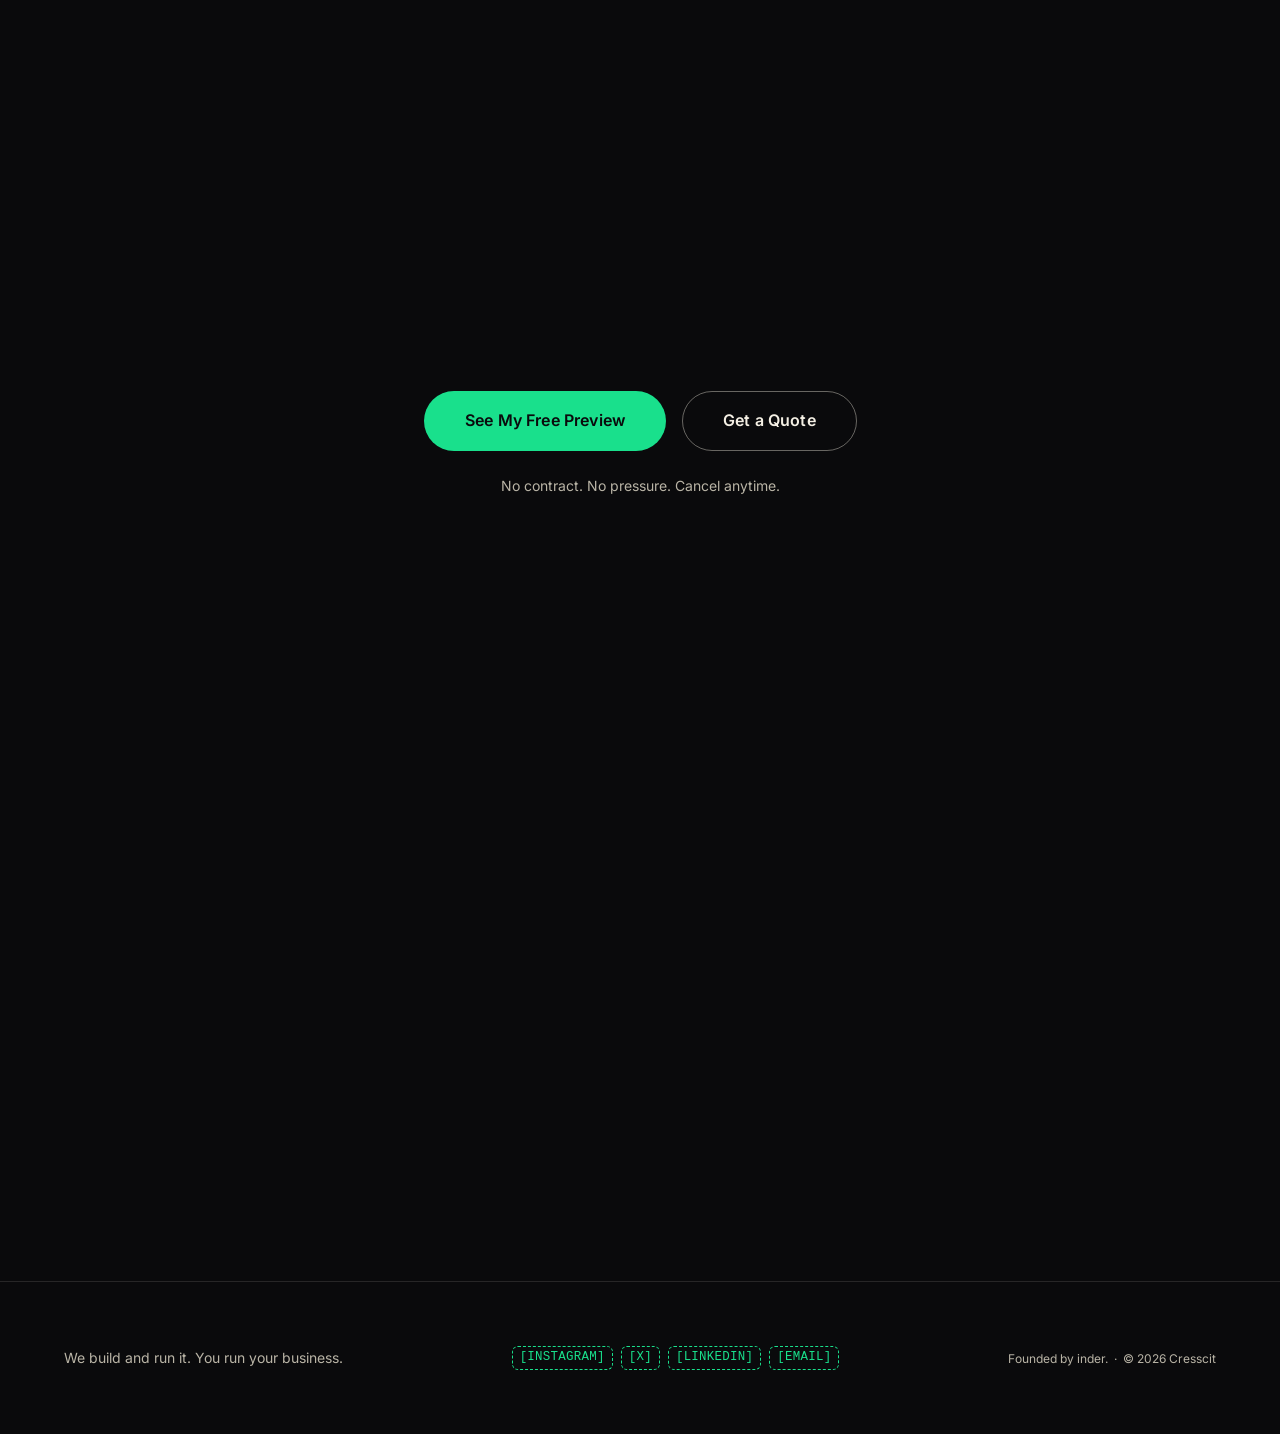
==== commit e78f218a: "Replace pricing placeholders with Request a Quote Founder decision: pricing is scoped per client, no" ====
--- a/index.html
+++ b/index.html
@@ -262,10 +262,14 @@
     <!-- @component: pricing -->
     <section class="pricing" id="pricing" aria-labelledby="pricing-heading">
       <div class="pricing__inner">
-        <h2 class="pricing__lede" id="pricing-heading">One flat monthly fee — hosting, maintenance, and edits, all included.</h2>
+        <h2 class="pricing__lede" id="pricing-heading">One flat monthly fee. Everything included.</h2>
         <p class="pricing__detail">
-          <mark class="ph">[SETUP FEE]</mark> to start, then <mark class="ph">[MONTHLY PRICE]</mark> a month. Nothing else to manage.
+          No two businesses need the same site, so we don't pretend they do. Tell us what you need — we'll quote you one flat monthly price that covers it all.
         </p>
+        <div class="pricing__actions">
+          <a class="btn btn--primary" href="mailto:hello@cresscit.com?subject=Website%20quote%20request">Request a Quote</a>
+        </div>
+        <p class="pricing__micro">The quote is free. So is saying no.</p>
       </div>
     </section>
 
@@ -278,7 +282,7 @@
           </h2>
           <div class="finale__actions">
             <a class="btn btn--primary" href="mailto:hello@cresscit.com?subject=Free%20preview%20request" data-preview-trigger>See My Free Preview</a>
-            <a class="btn btn--outline" href="#pricing">See Pricing</a>
+            <a class="btn btn--outline" href="#pricing">Get a Quote</a>
           </div>
           <p class="finale__micro">No contract. No pressure. Cancel anytime.</p>
         </div>
--- a/css/main.css
+++ b/css/main.css
@@ -714,6 +714,8 @@
   letter-spacing: .01em;
 }
 .pricing__detail { margin-top: var(--space-4); font-size: var(--fs-400); color: var(--cream-dim); }
+.pricing__actions { margin-top: var(--space-6); display: flex; justify-content: center; }
+.pricing__micro { margin-top: var(--space-4); color: var(--cream-dim); font-size: var(--fs-200); }
 
 /* @component: ph (placeholder chip) */
 .ph {
